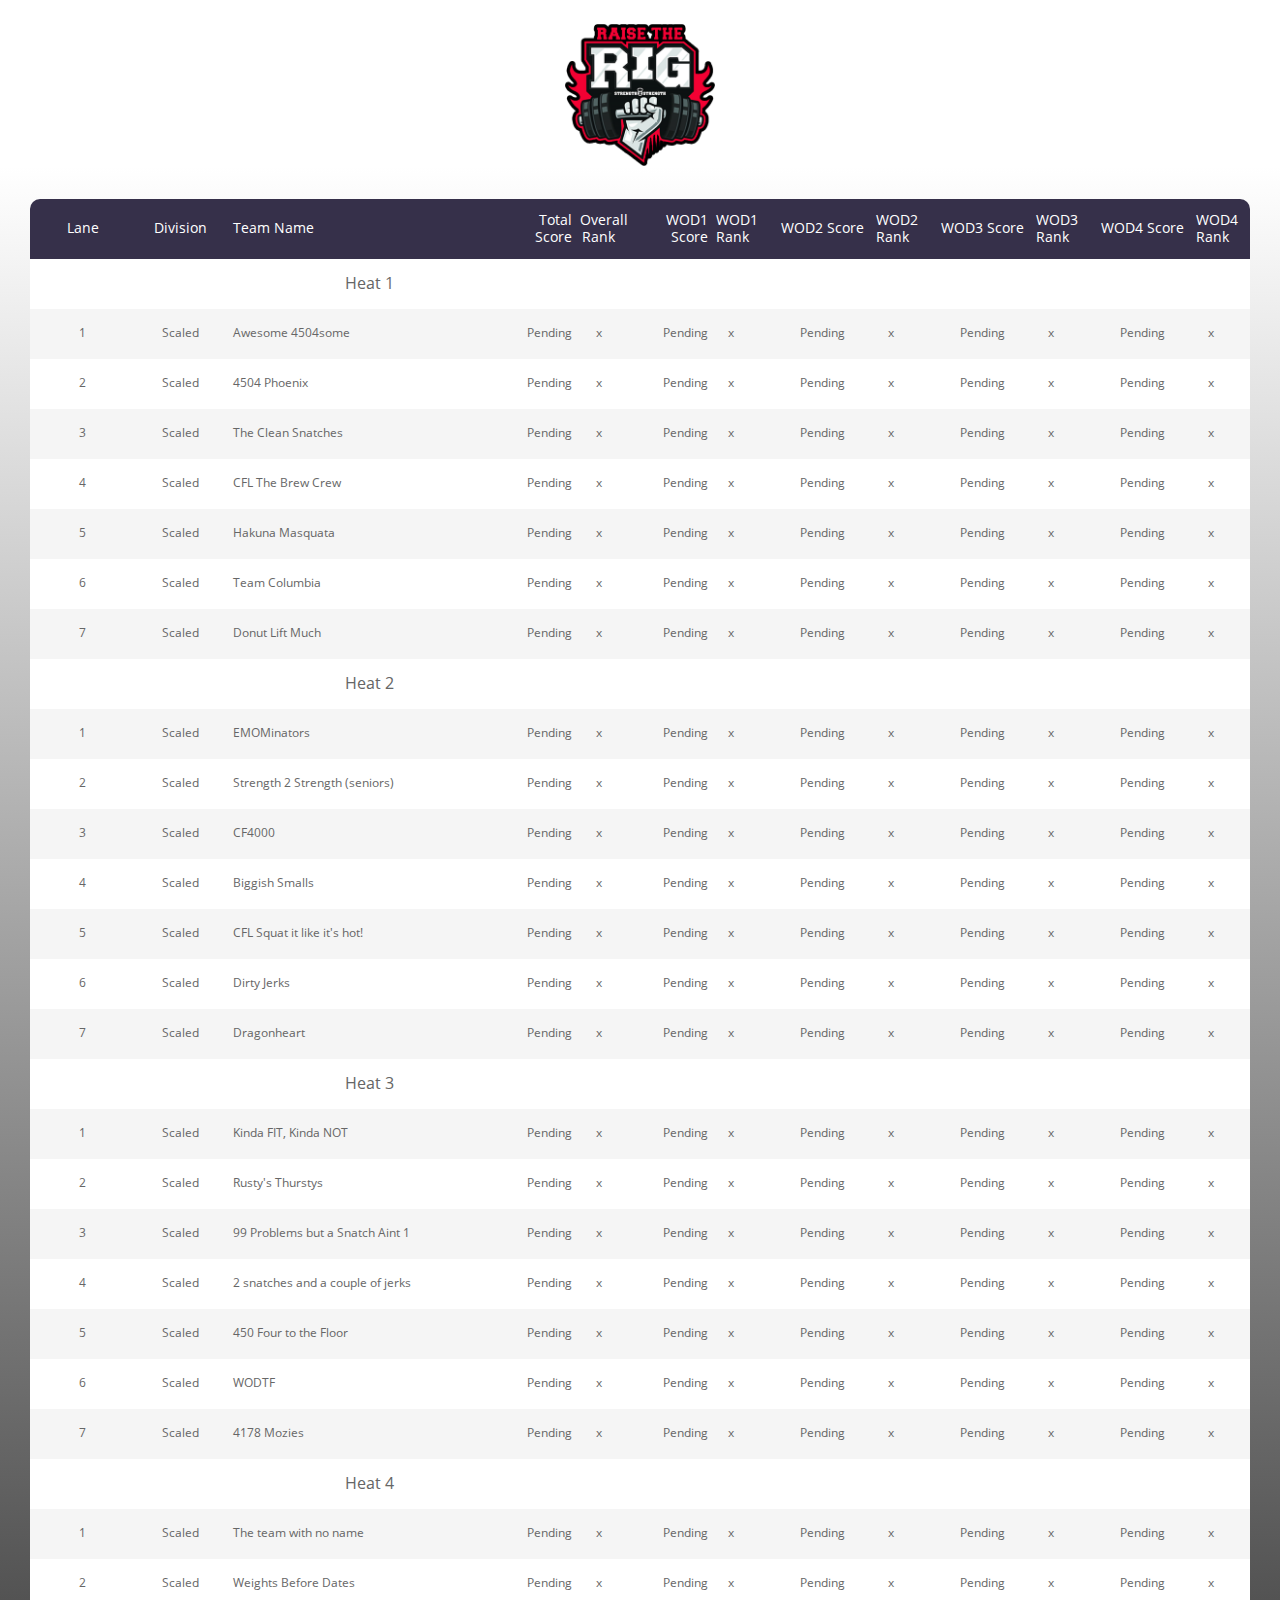
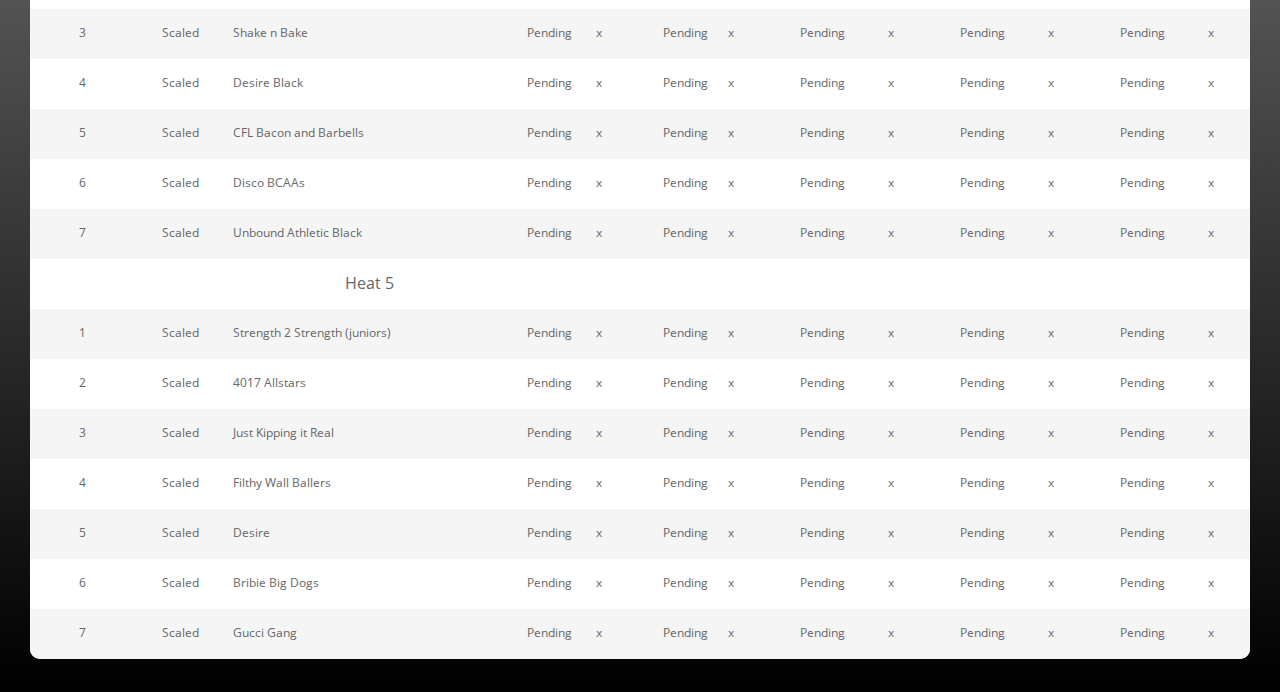
==== index.html @ d3446a81 "Initial commit" ====
<!DOCTYPE html>
<html lang="en">
<head>
	<title>Raise the Rig</title>
	<meta charset="UTF-8">
	<meta name="viewport" content="width=device-width, initial-scale=1">
<!--===============================================================================================-->	
	<link rel="shortcut icon" type="image/x-icon" href="images/icons/favicon.ico">
<!--===============================================================================================-->
	<link rel="stylesheet" type="text/css" href="vendor/bootstrap/css/bootstrap.min.css">
<!--===============================================================================================-->
	<link rel="stylesheet" type="text/css" href="fonts/font-awesome-4.7.0/css/font-awesome.min.css">
<!--===============================================================================================-->
	<link rel="stylesheet" type="text/css" href="vendor/animate/animate.css">
<!--===============================================================================================-->
	<link rel="stylesheet" type="text/css" href="vendor/select2/select2.min.css">
<!--===============================================================================================-->
	<link rel="stylesheet" type="text/css" href="vendor/perfect-scrollbar/perfect-scrollbar.css">
<!--===============================================================================================-->
	<link rel="stylesheet" type="text/css" href="css/util.css">
	<link rel="stylesheet" type="text/css" href="css/main.css">
<!--===============================================================================================-->
</head>
<body>
	<br>
	<center><img src = "images\raisetherig.png" alt="Raise the Rig" width="150"></center>
	<div class="limiter">
		<div class="container-table100">
			<div class="wrap-table100">
				<div class="table100">
					<table>
						<thead>
							<tr class="table100-head">
								<th class="column20c">Lane</th>
								<th class="column50c">Division</th>
								<th class="column150lr10">Team Name</th>
								<th class="column50r">Total Score</th>
								<th class="column50cr10">Overall Rank</th>
								<th class="column50r">WOD1 Score</th>
								<th class="column20cr10">WOD1 Rank</th>
								<th class="column50c">WOD2 Score</th>
								<th class="column20cr10">WOD2 Rank</th>
								<th class="column50c">WOD3 Score</th>
								<th class="column20cr10">WOD3 Rank</th>
								<th class="column50c">WOD4 Score</th>
								<th class="column20cr10">WOD4 Rank</th>
							</tr>
						</thead>
						<tbody>
								<tr>
									<td class="column50c"></td>
									<td class="column50c"></td>
									<td class="columnHeat">Heat 1</td>
									<td class="column50r"></td>
									<td class="column50cr10"></td>
									<td class="column50r"></td>
									<td class="column20cr10"></td>
									<td class="column50c"></td>
									<td class="column20cr10"></td>
									<td class="column50c"></td>
									<td class="column20cr10"></td>
									<td class="column50c"></td>
									<td class="column20cr10"></td>
								</tr>
								<tr>
									<td class="column20c">1</td>
									<td class="column50c">Scaled</td>
									<td class="column150lr10">Awesome 4504some</td>
									<td class="column50r">Pending</td>
									<td class="column50cr10">x</td>
									<td class="column50r">Pending</td>
									<td class="column20cr10">x</td>
									<td class="column50c">Pending</td>
									<td class="column20cr10">x</td>
									<td class="column50c">Pending</td>
									<td class="column20cr10">x</td>
									<td class="column50c">Pending</td>
									<td class="column20cr10">x</td>
								</tr>
								<tr>
									<td class="column20c">2</td>
									<td class="column50c">Scaled</td>
									<td class="column150lr10">4504 Phoenix</td>
									<td class="column50r">Pending</td>
									<td class="column50cr10">x</td>
									<td class="column50r">Pending</td>
									<td class="column20cr10">x</td>
									<td class="column50c">Pending</td>
									<td class="column20cr10">x</td>
									<td class="column50c">Pending</td>
									<td class="column20cr10">x</td>
									<td class="column50c">Pending</td>
									<td class="column20cr10">x</td>
								</tr>
								<tr>
									<td class="column20c">3</td>
									<td class="column50c">Scaled</td>
									<td class="column150lr10">The Clean Snatches</td>
									<td class="column50r">Pending</td>
									<td class="column50cr10">x</td>
									<td class="column50r">Pending</td>
									<td class="column20cr10">x</td>
									<td class="column50c">Pending</td>
									<td class="column20cr10">x</td>
									<td class="column50c">Pending</td>
									<td class="column20cr10">x</td>
									<td class="column50c">Pending</td>
									<td class="column20cr10">x</td>
								</tr>
								<tr>
									<td class="column20c">4</td>
									<td class="column50c">Scaled</td>
									<td class="column150lr10">CFL The Brew Crew</td>
									<td class="column50r">Pending</td>
									<td class="column50cr10">x</td>
									<td class="column50r">Pending</td>
									<td class="column20cr10">x</td>
									<td class="column50c">Pending</td>
									<td class="column20cr10">x</td>
									<td class="column50c">Pending</td>
									<td class="column20cr10">x</td>
									<td class="column50c">Pending</td>
									<td class="column20cr10">x</td>
								</tr>
								<tr>
									<td class="column20c">5</td>
									<td class="column50c">Scaled</td>
									<td class="column150lr10">Hakuna Masquata</td>
									<td class="column50r">Pending</td>
									<td class="column50cr10">x</td>
									<td class="column50r">Pending</td>
									<td class="column20cr10">x</td>
									<td class="column50c">Pending</td>
									<td class="column20cr10">x</td>
									<td class="column50c">Pending</td>
									<td class="column20cr10">x</td>
									<td class="column50c">Pending</td>
									<td class="column20cr10">x</td>
								</tr>
								<tr>
									<td class="column20c">6</td>
									<td class="column50c">Scaled</td>
									<td class="column150lr10">Team Columbia</td>
									<td class="column50r">Pending</td>
									<td class="column50cr10">x</td>
									<td class="column50r">Pending</td>
									<td class="column20cr10">x</td>
									<td class="column50c">Pending</td>
									<td class="column20cr10">x</td>
									<td class="column50c">Pending</td>
									<td class="column20cr10">x</td>
									<td class="column50c">Pending</td>
									<td class="column20cr10">x</td>
								</tr>
								<tr>
									<td class="column20c">7</td>
									<td class="column50c">Scaled</td>
									<td class="column150lr10">Donut Lift Much</td>
									<td class="column50r">Pending</td>
									<td class="column50cr10">x</td>
									<td class="column50r">Pending</td>
									<td class="column20cr10">x</td>
									<td class="column50c">Pending</td>
									<td class="column20cr10">x</td>
									<td class="column50c">Pending</td>
									<td class="column20cr10">x</td>
									<td class="column50c">Pending</td>
									<td class="column20cr10">x</td>
								</tr>
								<tr>
									<td class="column20c"></td>
									<td class="column50c"></td>
									<td class="columnHeat">Heat 2</td>
									<td class="column50r"></td>
									<td class="column50cr10"></td>
									<td class="column50r"></td>
									<td class="column20cr10"></td>
									<td class="column50c"></td>
									<td class="column20cr10"></td>
									<td class="column50c"></td>
									<td class="column20cr10"></td>
									<td class="column50c"></td>
									<td class="column20cr10"></td>
								</tr>
								<tr>
									<td class="column20c">1</td>
									<td class="column50c">Scaled</td>
									<td class="column150lr10">EMOMinators</td>
									<td class="column50r">Pending</td>
									<td class="column50cr10">x</td>
									<td class="column50r">Pending</td>
									<td class="column20cr10">x</td>
									<td class="column50c">Pending</td>
									<td class="column20cr10">x</td>
									<td class="column50c">Pending</td>
									<td class="column20cr10">x</td>
									<td class="column50c">Pending</td>
									<td class="column20cr10">x</td>
								</tr>
								<tr>
									<td class="column20c">2</td>
									<td class="column50c">Scaled</td>
									<td class="column150lr10">Strength 2 Strength (seniors)</td>
									<td class="column50r">Pending</td>
									<td class="column50cr10">x</td>
									<td class="column50r">Pending</td>
									<td class="column20cr10">x</td>
									<td class="column50c">Pending</td>
									<td class="column20cr10">x</td>
									<td class="column50c">Pending</td>
									<td class="column20cr10">x</td>
									<td class="column50c">Pending</td>
									<td class="column20cr10">x</td>
								</tr>
								<tr>
									<td class="column20c">3</td>
									<td class="column50c">Scaled</td>
									<td class="column150lr10">CF4000</td>
									<td class="column50r">Pending</td>
									<td class="column50cr10">x</td>
									<td class="column50r">Pending</td>
									<td class="column20cr10">x</td>
									<td class="column50c">Pending</td>
									<td class="column20cr10">x</td>
									<td class="column50c">Pending</td>
									<td class="column20cr10">x</td>
									<td class="column50c">Pending</td>
									<td class="column20cr10">x</td>
								</tr>
								<tr>
									<td class="column20c">4</td>
									<td class="column50c">Scaled</td>
									<td class="column150lr10">Biggish Smalls</td>
									<td class="column50r">Pending</td>
									<td class="column50cr10">x</td>
									<td class="column50r">Pending</td>
									<td class="column20cr10">x</td>
									<td class="column50c">Pending</td>
									<td class="column20cr10">x</td>
									<td class="column50c">Pending</td>
									<td class="column20cr10">x</td>
									<td class="column50c">Pending</td>
									<td class="column20cr10">x</td>
								</tr>
								<tr>
									<td class="column20c">5</td>
									<td class="column50c">Scaled</td>
									<td class="column150lr10">CFL Squat it like it's hot!</td>
									<td class="column50r">Pending</td>
									<td class="column50cr10">x</td>
									<td class="column50r">Pending</td>
									<td class="column20cr10">x</td>
									<td class="column50c">Pending</td>
									<td class="column20cr10">x</td>
									<td class="column50c">Pending</td>
									<td class="column20cr10">x</td>
									<td class="column50c">Pending</td>
									<td class="column20cr10">x</td>
								</tr>
								<tr>
									<td class="column20c">6</td>
									<td class="column50c">Scaled</td>
									<td class="column150lr10">Dirty Jerks</td>
									<td class="column50r">Pending</td>
									<td class="column50cr10">x</td>
									<td class="column50r">Pending</td>
									<td class="column20cr10">x</td>
									<td class="column50c">Pending</td>
									<td class="column20cr10">x</td>
									<td class="column50c">Pending</td>
									<td class="column20cr10">x</td>
									<td class="column50c">Pending</td>
									<td class="column20cr10">x</td>
								</tr>
								<tr>
									<td class="column20c">7</td>
									<td class="column50c">Scaled</td>
									<td class="column150lr10">Dragonheart</td>
									<td class="column50r">Pending</td>
									<td class="column50cr10">x</td>
									<td class="column50r">Pending</td>
									<td class="column20cr10">x</td>
									<td class="column50c">Pending</td>
									<td class="column20cr10">x</td>
									<td class="column50c">Pending</td>
									<td class="column20cr10">x</td>
									<td class="column50c">Pending</td>
									<td class="column20cr10">x</td>
								</tr>
								<tr>
									<td class="column20c"></td>
									<td class="column50c"></td>
									<td class="columnHeat">Heat 3</td>
									<td class="column50r"></td>
									<td class="column50cr10"></td>
									<td class="column50r"></td>
									<td class="column20cr10"></td>
									<td class="column50c"></td>
									<td class="column20cr10"></td>
									<td class="column50c"></td>
									<td class="column20cr10"></td>
									<td class="column50c"></td>
									<td class="column20cr10"></td>
								</tr>
								<tr>
									<td class="column20c">1</td>
									<td class="column50c">Scaled</td>
									<td class="column150lr10">Kinda FIT, Kinda NOT</td>
									<td class="column50r">Pending</td>
									<td class="column50cr10">x</td>
									<td class="column50r">Pending</td>
									<td class="column20cr10">x</td>
									<td class="column50c">Pending</td>
									<td class="column20cr10">x</td>
									<td class="column50c">Pending</td>
									<td class="column20cr10">x</td>
									<td class="column50c">Pending</td>
									<td class="column20cr10">x</td>
								</tr>
								<tr>
									<td class="column20c">2</td>
									<td class="column50c">Scaled</td>
									<td class="column150lr10">Rusty's Thurstys</td>
									<td class="column50r">Pending</td>
									<td class="column50cr10">x</td>
									<td class="column50r">Pending</td>
									<td class="column20cr10">x</td>
									<td class="column50c">Pending</td>
									<td class="column20cr10">x</td>
									<td class="column50c">Pending</td>
									<td class="column20cr10">x</td>
									<td class="column50c">Pending</td>
									<td class="column20cr10">x</td>
								</tr>
								<tr>
									<td class="column20c">3</td>
									<td class="column50c">Scaled</td>
									<td class="column150lr10">99 Problems but a Snatch Aint 1</td>
									<td class="column50r">Pending</td>
									<td class="column50cr10">x</td>
									<td class="column50r">Pending</td>
									<td class="column20cr10">x</td>
									<td class="column50c">Pending</td>
									<td class="column20cr10">x</td>
									<td class="column50c">Pending</td>
									<td class="column20cr10">x</td>
									<td class="column50c">Pending</td>
									<td class="column20cr10">x</td>
								</tr>
								<tr>
									<td class="column20c">4</td>
									<td class="column50c">Scaled</td>
									<td class="column150lr10">2 snatches and a couple of jerks</td>
									<td class="column50r">Pending</td>
									<td class="column50cr10">x</td>
									<td class="column50r">Pending</td>
									<td class="column20cr10">x</td>
									<td class="column50c">Pending</td>
									<td class="column20cr10">x</td>
									<td class="column50c">Pending</td>
									<td class="column20cr10">x</td>
									<td class="column50c">Pending</td>
									<td class="column20cr10">x</td>
								</tr>
								<tr>
									<td class="column20c">5</td>
									<td class="column50c">Scaled</td>
									<td class="column150lr10">450 Four to the Floor</td>
									<td class="column50r">Pending</td>
									<td class="column50cr10">x</td>
									<td class="column50r">Pending</td>
									<td class="column20cr10">x</td>
									<td class="column50c">Pending</td>
									<td class="column20cr10">x</td>
									<td class="column50c">Pending</td>
									<td class="column20cr10">x</td>
									<td class="column50c">Pending</td>
									<td class="column20cr10">x</td>
								</tr>
								<tr>
									<td class="column20c">6</td>
									<td class="column50c">Scaled</td>
									<td class="column150lr10">WODTF</td>
									<td class="column50r">Pending</td>
									<td class="column50cr10">x</td>
									<td class="column50r">Pending</td>
									<td class="column20cr10">x</td>
									<td class="column50c">Pending</td>
									<td class="column20cr10">x</td>
									<td class="column50c">Pending</td>
									<td class="column20cr10">x</td>
									<td class="column50c">Pending</td>
									<td class="column20cr10">x</td>
								</tr>
								<tr>
									<td class="column20c">7</td>
									<td class="column50c">Scaled</td>
									<td class="column150lr10">4178 Mozies</td>
									<td class="column50r">Pending</td>
									<td class="column50cr10">x</td>
									<td class="column50r">Pending</td>
									<td class="column20cr10">x</td>
									<td class="column50c">Pending</td>
									<td class="column20cr10">x</td>
									<td class="column50c">Pending</td>
									<td class="column20cr10">x</td>
									<td class="column50c">Pending</td>
									<td class="column20cr10">x</td>
								</tr>
								<tr>
									<td class="column20c"></td>
									<td class="column50c"></td>
									<td class="columnHeat">Heat 4</td>
									<td class="column50r"></td>
									<td class="column50cr10"></td>
									<td class="column50r"></td>
									<td class="column20cr10"></td>
									<td class="column50c"></td>
									<td class="column20cr10"></td>
									<td class="column50c"></td>
									<td class="column20cr10"></td>
									<td class="column50c"></td>
									<td class="column20cr10"></td>
								</tr>
								<tr>
									<td class="column20c">1</td>
									<td class="column50c">Scaled</td>
									<td class="column150lr10">The team with no name</td>
									<td class="column50r">Pending</td>
									<td class="column50cr10">x</td>
									<td class="column50r">Pending</td>
									<td class="column20cr10">x</td>
									<td class="column50c">Pending</td>
									<td class="column20cr10">x</td>
									<td class="column50c">Pending</td>
									<td class="column20cr10">x</td>
									<td class="column50c">Pending</td>
									<td class="column20cr10">x</td>
								</tr>
								<tr>
									<td class="column20c">2</td>
									<td class="column50c">Scaled</td>
									<td class="column150lr10">Weights Before Dates</td>
									<td class="column50r">Pending</td>
									<td class="column50cr10">x</td>
									<td class="column50r">Pending</td>
									<td class="column20cr10">x</td>
									<td class="column50c">Pending</td>
									<td class="column20cr10">x</td>
									<td class="column50c">Pending</td>
									<td class="column20cr10">x</td>
									<td class="column50c">Pending</td>
									<td class="column20cr10">x</td>
								</tr>
								<tr>
									<td class="column20c">3</td>
									<td class="column50c">Scaled</td>
									<td class="column150lr10">Shake n Bake</td>
									<td class="column50r">Pending</td>
									<td class="column50cr10">x</td>
									<td class="column50r">Pending</td>
									<td class="column20cr10">x</td>
									<td class="column50c">Pending</td>
									<td class="column20cr10">x</td>
									<td class="column50c">Pending</td>
									<td class="column20cr10">x</td>
									<td class="column50c">Pending</td>
									<td class="column20cr10">x</td>
								</tr>
								<tr>
									<td class="column20c">4</td>
									<td class="column50c">Scaled</td>
									<td class="column150lr10">Desire Black</td>
									<td class="column50r">Pending</td>
									<td class="column50cr10">x</td>
									<td class="column50r">Pending</td>
									<td class="column20cr10">x</td>
									<td class="column50c">Pending</td>
									<td class="column20cr10">x</td>
									<td class="column50c">Pending</td>
									<td class="column20cr10">x</td>
									<td class="column50c">Pending</td>
									<td class="column20cr10">x</td>
								</tr>
								<tr>
									<td class="column20c">5</td>
									<td class="column50c">Scaled</td>
									<td class="column150lr10">CFL Bacon and Barbells</td>
									<td class="column50r">Pending</td>
									<td class="column50cr10">x</td>
									<td class="column50r">Pending</td>
									<td class="column20cr10">x</td>
									<td class="column50c">Pending</td>
									<td class="column20cr10">x</td>
									<td class="column50c">Pending</td>
									<td class="column20cr10">x</td>
									<td class="column50c">Pending</td>
									<td class="column20cr10">x</td>
								</tr>
								<tr>
									<td class="column20c">6</td>
									<td class="column50c">Scaled</td>
									<td class="column150lr10">Disco BCAAs</td>
									<td class="column50r">Pending</td>
									<td class="column50cr10">x</td>
									<td class="column50r">Pending</td>
									<td class="column20cr10">x</td>
									<td class="column50c">Pending</td>
									<td class="column20cr10">x</td>
									<td class="column50c">Pending</td>
									<td class="column20cr10">x</td>
									<td class="column50c">Pending</td>
									<td class="column20cr10">x</td>
								</tr>
								<tr>
									<td class="column20c">7</td>
									<td class="column50c">Scaled</td>
									<td class="column150lr10">Unbound Athletic Black</td>
									<td class="column50r">Pending</td>
									<td class="column50cr10">x</td>
									<td class="column50r">Pending</td>
									<td class="column20cr10">x</td>
									<td class="column50c">Pending</td>
									<td class="column20cr10">x</td>
									<td class="column50c">Pending</td>
									<td class="column20cr10">x</td>
									<td class="column50c">Pending</td>
									<td class="column20cr10">x</td>
								</tr>
								<tr>
									<td class="column20c"></td>
									<td class="column50c"></td>
									<td class="columnHeat">Heat 5</td>
									<td class="column50r"></td>
									<td class="column50cr10"></td>
									<td class="column50r"></td>
									<td class="column20cr10"></td>
									<td class="column50c"></td>
									<td class="column20cr10"></td>
									<td class="column50c"></td>
									<td class="column20cr10"></td>
									<td class="column50c"></td>
									<td class="column20cr10"></td>
								</tr>
								<tr>
									<td class="column20c">1</td>
									<td class="column50c">Scaled</td>
									<td class="column150lr10">Strength 2 Strength (juniors)</td>
									<td class="column50r">Pending</td>
									<td class="column50cr10">x</td>
									<td class="column50r">Pending</td>
									<td class="column20cr10">x</td>
									<td class="column50c">Pending</td>
									<td class="column20cr10">x</td>
									<td class="column50c">Pending</td>
									<td class="column20cr10">x</td>
									<td class="column50c">Pending</td>
									<td class="column20cr10">x</td>
								</tr>
								<tr>
									<td class="column20c">2</td>
									<td class="column50c">Scaled</td>
									<td class="column150lr10">4017 Allstars</td>
									<td class="column50r">Pending</td>
									<td class="column50cr10">x</td>
									<td class="column50r">Pending</td>
									<td class="column20cr10">x</td>
									<td class="column50c">Pending</td>
									<td class="column20cr10">x</td>
									<td class="column50c">Pending</td>
									<td class="column20cr10">x</td>
									<td class="column50c">Pending</td>
									<td class="column20cr10">x</td>
								</tr>
								<tr>
									<td class="column20c">3</td>
									<td class="column50c">Scaled</td>
									<td class="column150lr10">Just Kipping it Real</td>
									<td class="column50r">Pending</td>
									<td class="column50cr10">x</td>
									<td class="column50r">Pending</td>
									<td class="column20cr10">x</td>
									<td class="column50c">Pending</td>
									<td class="column20cr10">x</td>
									<td class="column50c">Pending</td>
									<td class="column20cr10">x</td>
									<td class="column50c">Pending</td>
									<td class="column20cr10">x</td>
								</tr>
								<tr>
									<td class="column20c">4</td>
									<td class="column50c">Scaled</td>
									<td class="column150lr10">Filthy Wall Ballers</td>
									<td class="column50r">Pending</td>
									<td class="column50cr10">x</td>
									<td class="column50r">Pending</td>
									<td class="column20cr10">x</td>
									<td class="column50c">Pending</td>
									<td class="column20cr10">x</td>
									<td class="column50c">Pending</td>
									<td class="column20cr10">x</td>
									<td class="column50c">Pending</td>
									<td class="column20cr10">x</td>
								</tr>
								<tr>
									<td class="column20c">5</td>
									<td class="column50c">Scaled</td>
									<td class="column150lr10">Desire</td>
									<td class="column50r">Pending</td>
									<td class="column50cr10">x</td>
									<td class="column50r">Pending</td>
									<td class="column20cr10">x</td>
									<td class="column50c">Pending</td>
									<td class="column20cr10">x</td>
									<td class="column50c">Pending</td>
									<td class="column20cr10">x</td>
									<td class="column50c">Pending</td>
									<td class="column20cr10">x</td>
								</tr>
								<tr>
									<td class="column20c">6</td>
									<td class="column50c">Scaled</td>
									<td class="column150lr10">Bribie Big Dogs</td>
									<td class="column50r">Pending</td>
									<td class="column50cr10">x</td>
									<td class="column50r">Pending</td>
									<td class="column20cr10">x</td>
									<td class="column50c">Pending</td>
									<td class="column20cr10">x</td>
									<td class="column50c">Pending</td>
									<td class="column20cr10">x</td>
									<td class="column50c">Pending</td>
									<td class="column20cr10">x</td>
								</tr>
								<tr>
									<td class="column20c">7</td>
									<td class="column50c">Scaled</td>
									<td class="column150lr10">Gucci Gang</td>
									<td class="column50r">Pending</td>
									<td class="column50cr10">x</td>
									<td class="column50r">Pending</td>
									<td class="column20cr10">x</td>
									<td class="column50c">Pending</td>
									<td class="column20cr10">x</td>
									<td class="column50c">Pending</td>
									<td class="column20cr10">x</td>
									<td class="column50c">Pending</td>
									<td class="column20cr10">x</td>
								</tr>
								
						</tbody>
					</table>
				</div>
			</div>
		</div>
	</div>


	

<!--===============================================================================================-->	
	<script src="vendor/jquery/jquery-3.2.1.min.js"></script>
<!--===============================================================================================-->
	<script src="vendor/bootstrap/js/popper.js"></script>
	<script src="vendor/bootstrap/js/bootstrap.min.js"></script>
<!--===============================================================================================-->
	<script src="vendor/select2/select2.min.js"></script>
<!--===============================================================================================-->
	<script src="js/main.js"></script>

</body>
</html>
---- vendor/perfect-scrollbar/perfect-scrollbar.css ----
/*
 * Container style
 */
.ps {
  overflow: hidden !important;
  overflow-anchor: none;
  -ms-overflow-style: none;
  touch-action: auto;
  -ms-touch-action: auto;
}

/*
 * Scrollbar rail styles
 */
.ps__rail-x {
  display: none;
  opacity: 0;
  transition: background-color .2s linear, opacity .2s linear;
  -webkit-transition: background-color .2s linear, opacity .2s linear;
  height: 15px;
  /* there must be 'bottom' or 'top' for ps__rail-x */
  bottom: 0px;
  /* please don't change 'position' */
  position: absolute;
}

.ps__rail-y {
  display: none;
  opacity: 0;
  transition: background-color .2s linear, opacity .2s linear;
  -webkit-transition: background-color .2s linear, opacity .2s linear;
  width: 15px;
  /* there must be 'right' or 'left' for ps__rail-y */
  right: 0;
  /* please don't change 'position' */
  position: absolute;
}

.ps--active-x > .ps__rail-x,
.ps--active-y > .ps__rail-y {
  display: block;
  background-color: transparent;
}

.ps:hover > .ps__rail-x,
.ps:hover > .ps__rail-y,
.ps--focus > .ps__rail-x,
.ps--focus > .ps__rail-y,
.ps--scrolling-x > .ps__rail-x,
.ps--scrolling-y > .ps__rail-y {
  opacity: 0.6;
}

.ps__rail-x:hover,
.ps__rail-y:hover,
.ps__rail-x:focus,
.ps__rail-y:focus {
  background-color: #eee;
  opacity: 0.9;
}

/*
 * Scrollbar thumb styles
 */
.ps__thumb-x {
  background-color: #aaa;
  border-radius: 6px;
  transition: background-color .2s linear, height .2s ease-in-out;
  -webkit-transition: background-color .2s linear, height .2s ease-in-out;
  height: 6px;
  /* there must be 'bottom' for ps__thumb-x */
  bottom: 2px;
  /* please don't change 'position' */
  position: absolute;
}

.ps__thumb-y {
  background-color: #aaa;
  border-radius: 6px;
  transition: background-color .2s linear, width .2s ease-in-out;
  -webkit-transition: background-color .2s linear, width .2s ease-in-out;
  width: 6px;
  /* there must be 'right' for ps__thumb-y */
  right: 2px;
  /* please don't change 'position' */
  position: absolute;
}

.ps__rail-x:hover > .ps__thumb-x,
.ps__rail-x:focus > .ps__thumb-x {
  background-color: #999;
  height: 11px;
}

.ps__rail-y:hover > .ps__thumb-y,
.ps__rail-y:focus > .ps__thumb-y {
  background-color: #999;
  width: 11px;
}

/* MS supports */
@supports (-ms-overflow-style: none) {
  .ps {
    overflow: auto !important;
  }
}

@media screen and (-ms-high-contrast: active), (-ms-high-contrast: none) {
  .ps {
    overflow: auto !important;
  }
}
---- css/util.css ----
/*[ FONT SIZE ]
///////////////////////////////////////////////////////////
*/
.fs-1 {font-size: 1px;}
.fs-2 {font-size: 2px;}
.fs-3 {font-size: 3px;}
.fs-4 {font-size: 4px;}
.fs-5 {font-size: 5px;}
.fs-6 {font-size: 6px;}
.fs-7 {font-size: 7px;}
.fs-8 {font-size: 8px;}
.fs-9 {font-size: 9px;}
.fs-10 {font-size: 10px;}
.fs-11 {font-size: 11px;}
.fs-12 {font-size: 12px;}
.fs-13 {font-size: 13px;}
.fs-14 {font-size: 14px;}
.fs-15 {font-size: 15px;}
.fs-16 {font-size: 16px;}
.fs-17 {font-size: 17px;}
.fs-18 {font-size: 18px;}
.fs-19 {font-size: 19px;}
.fs-20 {font-size: 20px;}
.fs-21 {font-size: 21px;}
.fs-22 {font-size: 22px;}
.fs-23 {font-size: 23px;}
.fs-24 {font-size: 24px;}
.fs-25 {font-size: 25px;}
.fs-26 {font-size: 26px;}
.fs-27 {font-size: 27px;}
.fs-28 {font-size: 28px;}
.fs-29 {font-size: 29px;}
.fs-30 {font-size: 30px;}
.fs-31 {font-size: 31px;}
.fs-32 {font-size: 32px;}
.fs-33 {font-size: 33px;}
.fs-34 {font-size: 34px;}
.fs-35 {font-size: 35px;}
.fs-36 {font-size: 36px;}
.fs-37 {font-size: 37px;}
.fs-38 {font-size: 38px;}
.fs-39 {font-size: 39px;}
.fs-40 {font-size: 40px;}
.fs-41 {font-size: 41px;}
.fs-42 {font-size: 42px;}
.fs-43 {font-size: 43px;}
.fs-44 {font-size: 44px;}
.fs-45 {font-size: 45px;}
.fs-46 {font-size: 46px;}
.fs-47 {font-size: 47px;}
.fs-48 {font-size: 48px;}
.fs-49 {font-size: 49px;}
.fs-50 {font-size: 50px;}
.fs-51 {font-size: 51px;}
.fs-52 {font-size: 52px;}
.fs-53 {font-size: 53px;}
.fs-54 {font-size: 54px;}
.fs-55 {font-size: 55px;}
.fs-56 {font-size: 56px;}
.fs-57 {font-size: 57px;}
.fs-58 {font-size: 58px;}
.fs-59 {font-size: 59px;}
.fs-60 {font-size: 60px;}
.fs-61 {font-size: 61px;}
.fs-62 {font-size: 62px;}
.fs-63 {font-size: 63px;}
.fs-64 {font-size: 64px;}
.fs-65 {font-size: 65px;}
.fs-66 {font-size: 66px;}
.fs-67 {font-size: 67px;}
.fs-68 {font-size: 68px;}
.fs-69 {font-size: 69px;}
.fs-70 {font-size: 70px;}
.fs-71 {font-size: 71px;}
.fs-72 {font-size: 72px;}
.fs-73 {font-size: 73px;}
.fs-74 {font-size: 74px;}
.fs-75 {font-size: 75px;}
.fs-76 {font-size: 76px;}
.fs-77 {font-size: 77px;}
.fs-78 {font-size: 78px;}
.fs-79 {font-size: 79px;}
.fs-80 {font-size: 80px;}
.fs-81 {font-size: 81px;}
.fs-82 {font-size: 82px;}
.fs-83 {font-size: 83px;}
.fs-84 {font-size: 84px;}
.fs-85 {font-size: 85px;}
.fs-86 {font-size: 86px;}
.fs-87 {font-size: 87px;}
.fs-88 {font-size: 88px;}
.fs-89 {font-size: 89px;}
.fs-90 {font-size: 90px;}
.fs-91 {font-size: 91px;}
.fs-92 {font-size: 92px;}
.fs-93 {font-size: 93px;}
.fs-94 {font-size: 94px;}
.fs-95 {font-size: 95px;}
.fs-96 {font-size: 96px;}
.fs-97 {font-size: 97px;}
.fs-98 {font-size: 98px;}
.fs-99 {font-size: 99px;}
.fs-100 {font-size: 100px;}
.fs-101 {font-size: 101px;}
.fs-102 {font-size: 102px;}
.fs-103 {font-size: 103px;}
.fs-104 {font-size: 104px;}
.fs-105 {font-size: 105px;}
.fs-106 {font-size: 106px;}
.fs-107 {font-size: 107px;}
.fs-108 {font-size: 108px;}
.fs-109 {font-size: 109px;}
.fs-110 {font-size: 110px;}
.fs-111 {font-size: 111px;}
.fs-112 {font-size: 112px;}
.fs-113 {font-size: 113px;}
.fs-114 {font-size: 114px;}
.fs-115 {font-size: 115px;}
.fs-116 {font-size: 116px;}
.fs-117 {font-size: 117px;}
.fs-118 {font-size: 118px;}
.fs-119 {font-size: 119px;}
.fs-120 {font-size: 120px;}
.fs-121 {font-size: 121px;}
.fs-122 {font-size: 122px;}
.fs-123 {font-size: 123px;}
.fs-124 {font-size: 124px;}
.fs-125 {font-size: 125px;}
.fs-126 {font-size: 126px;}
.fs-127 {font-size: 127px;}
.fs-128 {font-size: 128px;}
.fs-129 {font-size: 129px;}
.fs-130 {font-size: 130px;}
.fs-131 {font-size: 131px;}
.fs-132 {font-size: 132px;}
.fs-133 {font-size: 133px;}
.fs-134 {font-size: 134px;}
.fs-135 {font-size: 135px;}
.fs-136 {font-size: 136px;}
.fs-137 {font-size: 137px;}
.fs-138 {font-size: 138px;}
.fs-139 {font-size: 139px;}
.fs-140 {font-size: 140px;}
.fs-141 {font-size: 141px;}
.fs-142 {font-size: 142px;}
.fs-143 {font-size: 143px;}
.fs-144 {font-size: 144px;}
.fs-145 {font-size: 145px;}
.fs-146 {font-size: 146px;}
.fs-147 {font-size: 147px;}
.fs-148 {font-size: 148px;}
.fs-149 {font-size: 149px;}
.fs-150 {font-size: 150px;}
.fs-151 {font-size: 151px;}
.fs-152 {font-size: 152px;}
.fs-153 {font-size: 153px;}
.fs-154 {font-size: 154px;}
.fs-155 {font-size: 155px;}
.fs-156 {font-size: 156px;}
.fs-157 {font-size: 157px;}
.fs-158 {font-size: 158px;}
.fs-159 {font-size: 159px;}
.fs-160 {font-size: 160px;}
.fs-161 {font-size: 161px;}
.fs-162 {font-size: 162px;}
.fs-163 {font-size: 163px;}
.fs-164 {font-size: 164px;}
.fs-165 {font-size: 165px;}
.fs-166 {font-size: 166px;}
.fs-167 {font-size: 167px;}
.fs-168 {font-size: 168px;}
.fs-169 {font-size: 169px;}
.fs-170 {font-size: 170px;}
.fs-171 {font-size: 171px;}
.fs-172 {font-size: 172px;}
.fs-173 {font-size: 173px;}
.fs-174 {font-size: 174px;}
.fs-175 {font-size: 175px;}
.fs-176 {font-size: 176px;}
.fs-177 {font-size: 177px;}
.fs-178 {font-size: 178px;}
.fs-179 {font-size: 179px;}
.fs-180 {font-size: 180px;}
.fs-181 {font-size: 181px;}
.fs-182 {font-size: 182px;}
.fs-183 {font-size: 183px;}
.fs-184 {font-size: 184px;}
.fs-185 {font-size: 185px;}
.fs-186 {font-size: 186px;}
.fs-187 {font-size: 187px;}
.fs-188 {font-size: 188px;}
.fs-189 {font-size: 189px;}
.fs-190 {font-size: 190px;}
.fs-191 {font-size: 191px;}
.fs-192 {font-size: 192px;}
.fs-193 {font-size: 193px;}
.fs-194 {font-size: 194px;}
.fs-195 {font-size: 195px;}
.fs-196 {font-size: 196px;}
.fs-197 {font-size: 197px;}
.fs-198 {font-size: 198px;}
.fs-199 {font-size: 199px;}
.fs-200 {font-size: 200px;}

/*[ PADDING ]
///////////////////////////////////////////////////////////
*/
.p-t-0 {padding-top: 0px;}
.p-t-1 {padding-top: 1px;}
.p-t-2 {padding-top: 2px;}
.p-t-3 {padding-top: 3px;}
.p-t-4 {padding-top: 4px;}
.p-t-5 {padding-top: 5px;}
.p-t-6 {padding-top: 6px;}
.p-t-7 {padding-top: 7px;}
.p-t-8 {padding-top: 8px;}
.p-t-9 {padding-top: 9px;}
.p-t-10 {padding-top: 10px;}
.p-t-11 {padding-top: 11px;}
.p-t-12 {padding-top: 12px;}
.p-t-13 {padding-top: 13px;}
.p-t-14 {padding-top: 14px;}
.p-t-15 {padding-top: 15px;}
.p-t-16 {padding-top: 16px;}
.p-t-17 {padding-top: 17px;}
.p-t-18 {padding-top: 18px;}
.p-t-19 {padding-top: 19px;}
.p-t-20 {padding-top: 20px;}
.p-t-21 {padding-top: 21px;}
.p-t-22 {padding-top: 22px;}
.p-t-23 {padding-top: 23px;}
.p-t-24 {padding-top: 24px;}
.p-t-25 {padding-top: 25px;}
.p-t-26 {padding-top: 26px;}
.p-t-27 {padding-top: 27px;}
.p-t-28 {padding-top: 28px;}
.p-t-29 {padding-top: 29px;}
.p-t-30 {padding-top: 30px;}
.p-t-31 {padding-top: 31px;}
.p-t-32 {padding-top: 32px;}
.p-t-33 {padding-top: 33px;}
.p-t-34 {padding-top: 34px;}
.p-t-35 {padding-top: 35px;}
.p-t-36 {padding-top: 36px;}
.p-t-37 {padding-top: 37px;}
.p-t-38 {padding-top: 38px;}
.p-t-39 {padding-top: 39px;}
.p-t-40 {padding-top: 40px;}
.p-t-41 {padding-top: 41px;}
.p-t-42 {padding-top: 42px;}
.p-t-43 {padding-top: 43px;}
.p-t-44 {padding-top: 44px;}
.p-t-45 {padding-top: 45px;}
.p-t-46 {padding-top: 46px;}
.p-t-47 {padding-top: 47px;}
.p-t-48 {padding-top: 48px;}
.p-t-49 {padding-top: 49px;}
.p-t-50 {padding-top: 50px;}
.p-t-51 {padding-top: 51px;}
.p-t-52 {padding-top: 52px;}
.p-t-53 {padding-top: 53px;}
.p-t-54 {padding-top: 54px;}
.p-t-55 {padding-top: 55px;}
.p-t-56 {padding-top: 56px;}
.p-t-57 {padding-top: 57px;}
.p-t-58 {padding-top: 58px;}
.p-t-59 {padding-top: 59px;}
.p-t-60 {padding-top: 60px;}
.p-t-61 {padding-top: 61px;}
.p-t-62 {padding-top: 62px;}
.p-t-63 {padding-top: 63px;}
.p-t-64 {padding-top: 64px;}
.p-t-65 {padding-top: 65px;}
.p-t-66 {padding-top: 66px;}
.p-t-67 {padding-top: 67px;}
.p-t-68 {padding-top: 68px;}
.p-t-69 {padding-top: 69px;}
.p-t-70 {padding-top: 70px;}
.p-t-71 {padding-top: 71px;}
.p-t-72 {padding-top: 72px;}
.p-t-73 {padding-top: 73px;}
.p-t-74 {padding-top: 74px;}
.p-t-75 {padding-top: 75px;}
.p-t-76 {padding-top: 76px;}
.p-t-77 {padding-top: 77px;}
.p-t-78 {padding-top: 78px;}
.p-t-79 {padding-top: 79px;}
.p-t-80 {padding-top: 80px;}
.p-t-81 {padding-top: 81px;}
.p-t-82 {padding-top: 82px;}
.p-t-83 {padding-top: 83px;}
.p-t-84 {padding-top: 84px;}
.p-t-85 {padding-top: 85px;}
.p-t-86 {padding-top: 86px;}
.p-t-87 {padding-top: 87px;}
.p-t-88 {padding-top: 88px;}
.p-t-89 {padding-top: 89px;}
.p-t-90 {padding-top: 90px;}
.p-t-91 {padding-top: 91px;}
.p-t-92 {padding-top: 92px;}
.p-t-93 {padding-top: 93px;}
.p-t-94 {padding-top: 94px;}
.p-t-95 {padding-top: 95px;}
.p-t-96 {padding-top: 96px;}
.p-t-97 {padding-top: 97px;}
.p-t-98 {padding-top: 98px;}
.p-t-99 {padding-top: 99px;}
.p-t-100 {padding-top: 100px;}
.p-t-101 {padding-top: 101px;}
.p-t-102 {padding-top: 102px;}
.p-t-103 {padding-top: 103px;}
.p-t-104 {padding-top: 104px;}
.p-t-105 {padding-top: 105px;}
.p-t-106 {padding-top: 106px;}
.p-t-107 {padding-top: 107px;}
.p-t-108 {padding-top: 108px;}
.p-t-109 {padding-top: 109px;}
.p-t-110 {padding-top: 110px;}
.p-t-111 {padding-top: 111px;}
.p-t-112 {padding-top: 112px;}
.p-t-113 {padding-top: 113px;}
.p-t-114 {padding-top: 114px;}
.p-t-115 {padding-top: 115px;}
.p-t-116 {padding-top: 116px;}
.p-t-117 {padding-top: 117px;}
.p-t-118 {padding-top: 118px;}
.p-t-119 {padding-top: 119px;}
.p-t-120 {padding-top: 120px;}
.p-t-121 {padding-top: 121px;}
.p-t-122 {padding-top: 122px;}
.p-t-123 {padding-top: 123px;}
.p-t-124 {padding-top: 124px;}
.p-t-125 {padding-top: 125px;}
.p-t-126 {padding-top: 126px;}
.p-t-127 {padding-top: 127px;}
.p-t-128 {padding-top: 128px;}
.p-t-129 {padding-top: 129px;}
.p-t-130 {padding-top: 130px;}
.p-t-131 {padding-top: 131px;}
.p-t-132 {padding-top: 132px;}
.p-t-133 {padding-top: 133px;}
.p-t-134 {padding-top: 134px;}
.p-t-135 {padding-top: 135px;}
.p-t-136 {padding-top: 136px;}
.p-t-137 {padding-top: 137px;}
.p-t-138 {padding-top: 138px;}
.p-t-139 {padding-top: 139px;}
.p-t-140 {padding-top: 140px;}
.p-t-141 {padding-top: 141px;}
.p-t-142 {padding-top: 142px;}
.p-t-143 {padding-top: 143px;}
.p-t-144 {padding-top: 144px;}
.p-t-145 {padding-top: 145px;}
.p-t-146 {padding-top: 146px;}
.p-t-147 {padding-top: 147px;}
.p-t-148 {padding-top: 148px;}
.p-t-149 {padding-top: 149px;}
.p-t-150 {padding-top: 150px;}
.p-t-151 {padding-top: 151px;}
.p-t-152 {padding-top: 152px;}
.p-t-153 {padding-top: 153px;}
.p-t-154 {padding-top: 154px;}
.p-t-155 {padding-top: 155px;}
.p-t-156 {padding-top: 156px;}
.p-t-157 {padding-top: 157px;}
.p-t-158 {padding-top: 158px;}
.p-t-159 {padding-top: 159px;}
.p-t-160 {padding-top: 160px;}
.p-t-161 {padding-top: 161px;}
.p-t-162 {padding-top: 162px;}
.p-t-163 {padding-top: 163px;}
.p-t-164 {padding-top: 164px;}
.p-t-165 {padding-top: 165px;}
.p-t-166 {padding-top: 166px;}
.p-t-167 {padding-top: 167px;}
.p-t-168 {padding-top: 168px;}
.p-t-169 {padding-top: 169px;}
.p-t-170 {padding-top: 170px;}
.p-t-171 {padding-top: 171px;}
.p-t-172 {padding-top: 172px;}
.p-t-173 {padding-top: 173px;}
.p-t-174 {padding-top: 174px;}
.p-t-175 {padding-top: 175px;}
.p-t-176 {padding-top: 176px;}
.p-t-177 {padding-top: 177px;}
.p-t-178 {padding-top: 178px;}
.p-t-179 {padding-top: 179px;}
.p-t-180 {padding-top: 180px;}
.p-t-181 {padding-top: 181px;}
.p-t-182 {padding-top: 182px;}
.p-t-183 {padding-top: 183px;}
.p-t-184 {padding-top: 184px;}
.p-t-185 {padding-top: 185px;}
.p-t-186 {padding-top: 186px;}
.p-t-187 {padding-top: 187px;}
.p-t-188 {padding-top: 188px;}
.p-t-189 {padding-top: 189px;}
.p-t-190 {padding-top: 190px;}
.p-t-191 {padding-top: 191px;}
.p-t-192 {padding-top: 192px;}
.p-t-193 {padding-top: 193px;}
.p-t-194 {padding-top: 194px;}
.p-t-195 {padding-top: 195px;}
.p-t-196 {padding-top: 196px;}
.p-t-197 {padding-top: 197px;}
.p-t-198 {padding-top: 198px;}
.p-t-199 {padding-top: 199px;}
.p-t-200 {padding-top: 200px;}
.p-t-201 {padding-top: 201px;}
.p-t-202 {padding-top: 202px;}
.p-t-203 {padding-top: 203px;}
.p-t-204 {padding-top: 204px;}
.p-t-205 {padding-top: 205px;}
.p-t-206 {padding-top: 206px;}
.p-t-207 {padding-top: 207px;}
.p-t-208 {padding-top: 208px;}
.p-t-209 {padding-top: 209px;}
.p-t-210 {padding-top: 210px;}
.p-t-211 {padding-top: 211px;}
.p-t-212 {padding-top: 212px;}
.p-t-213 {padding-top: 213px;}
.p-t-214 {padding-top: 214px;}
.p-t-215 {padding-top: 215px;}
.p-t-216 {padding-top: 216px;}
.p-t-217 {padding-top: 217px;}
.p-t-218 {padding-top: 218px;}
.p-t-219 {padding-top: 219px;}
.p-t-220 {padding-top: 220px;}
.p-t-221 {padding-top: 221px;}
.p-t-222 {padding-top: 222px;}
.p-t-223 {padding-top: 223px;}
.p-t-224 {padding-top: 224px;}
.p-t-225 {padding-top: 225px;}
.p-t-226 {padding-top: 226px;}
.p-t-227 {padding-top: 227px;}
.p-t-228 {padding-top: 228px;}
.p-t-229 {padding-top: 229px;}
.p-t-230 {padding-top: 230px;}
.p-t-231 {padding-top: 231px;}
.p-t-232 {padding-top: 232px;}
.p-t-233 {padding-top: 233px;}
.p-t-234 {padding-top: 234px;}
.p-t-235 {padding-top: 235px;}
.p-t-236 {padding-top: 236px;}
.p-t-237 {padding-top: 237px;}
.p-t-238 {padding-top: 238px;}
.p-t-239 {padding-top: 239px;}
.p-t-240 {padding-top: 240px;}
.p-t-241 {padding-top: 241px;}
.p-t-242 {padding-top: 242px;}
.p-t-243 {padding-top: 243px;}
.p-t-244 {padding-top: 244px;}
.p-t-245 {padding-top: 245px;}
.p-t-246 {padding-top: 246px;}
.p-t-247 {padding-top: 247px;}
.p-t-248 {padding-top: 248px;}
.p-t-249 {padding-top: 249px;}
.p-t-250 {padding-top: 250px;}
.p-b-0 {padding-bottom: 0px;}
.p-b-1 {padding-bottom: 1px;}
.p-b-2 {padding-bottom: 2px;}
.p-b-3 {padding-bottom: 3px;}
.p-b-4 {padding-bottom: 4px;}
.p-b-5 {padding-bottom: 5px;}
.p-b-6 {padding-bottom: 6px;}
.p-b-7 {padding-bottom: 7px;}
.p-b-8 {padding-bottom: 8px;}
.p-b-9 {padding-bottom: 9px;}
.p-b-10 {padding-bottom: 10px;}
.p-b-11 {padding-bottom: 11px;}
.p-b-12 {padding-bottom: 12px;}
.p-b-13 {padding-bottom: 13px;}
.p-b-14 {padding-bottom: 14px;}
.p-b-15 {padding-bottom: 15px;}
.p-b-16 {padding-bottom: 16px;}
.p-b-17 {padding-bottom: 17px;}
.p-b-18 {padding-bottom: 18px;}
.p-b-19 {padding-bottom: 19px;}
.p-b-20 {padding-bottom: 20px;}
.p-b-21 {padding-bottom: 21px;}
.p-b-22 {padding-bottom: 22px;}
.p-b-23 {padding-bottom: 23px;}
.p-b-24 {padding-bottom: 24px;}
.p-b-25 {padding-bottom: 25px;}
.p-b-26 {padding-bottom: 26px;}
.p-b-27 {padding-bottom: 27px;}
.p-b-28 {padding-bottom: 28px;}
.p-b-29 {padding-bottom: 29px;}
.p-b-30 {padding-bottom: 30px;}
.p-b-31 {padding-bottom: 31px;}
.p-b-32 {padding-bottom: 32px;}
.p-b-33 {padding-bottom: 33px;}
.p-b-34 {padding-bottom: 34px;}
.p-b-35 {padding-bottom: 35px;}
.p-b-36 {padding-bottom: 36px;}
.p-b-37 {padding-bottom: 37px;}
.p-b-38 {padding-bottom: 38px;}
.p-b-39 {padding-bottom: 39px;}
.p-b-40 {padding-bottom: 40px;}
.p-b-41 {padding-bottom: 41px;}
.p-b-42 {padding-bottom: 42px;}
.p-b-43 {padding-bottom: 43px;}
.p-b-44 {padding-bottom: 44px;}
.p-b-45 {padding-bottom: 45px;}
.p-b-46 {padding-bottom: 46px;}
.p-b-47 {padding-bottom: 47px;}
.p-b-48 {padding-bottom: 48px;}
.p-b-49 {padding-bottom: 49px;}
.p-b-50 {padding-bottom: 50px;}
.p-b-51 {padding-bottom: 51px;}
.p-b-52 {padding-bottom: 52px;}
.p-b-53 {padding-bottom: 53px;}
.p-b-54 {padding-bottom: 54px;}
.p-b-55 {padding-bottom: 55px;}
.p-b-56 {padding-bottom: 56px;}
.p-b-57 {padding-bottom: 57px;}
.p-b-58 {padding-bottom: 58px;}
.p-b-59 {padding-bottom: 59px;}
.p-b-60 {padding-bottom: 60px;}
.p-b-61 {padding-bottom: 61px;}
.p-b-62 {padding-bottom: 62px;}
.p-b-63 {padding-bottom: 63px;}
.p-b-64 {padding-bottom: 64px;}
.p-b-65 {padding-bottom: 65px;}
.p-b-66 {padding-bottom: 66px;}
.p-b-67 {padding-bottom: 67px;}
.p-b-68 {padding-bottom: 68px;}
.p-b-69 {padding-bottom: 69px;}
.p-b-70 {padding-bottom: 70px;}
.p-b-71 {padding-bottom: 71px;}
.p-b-72 {padding-bottom: 72px;}
.p-b-73 {padding-bottom: 73px;}
.p-b-74 {padding-bottom: 74px;}
.p-b-75 {padding-bottom: 75px;}
.p-b-76 {padding-bottom: 76px;}
.p-b-77 {padding-bottom: 77px;}
.p-b-78 {padding-bottom: 78px;}
.p-b-79 {padding-bottom: 79px;}
.p-b-80 {padding-bottom: 80px;}
.p-b-81 {padding-bottom: 81px;}
.p-b-82 {padding-bottom: 82px;}
.p-b-83 {padding-bottom: 83px;}
.p-b-84 {padding-bottom: 84px;}
.p-b-85 {padding-bottom: 85px;}
.p-b-86 {padding-bottom: 86px;}
.p-b-87 {padding-bottom: 87px;}
.p-b-88 {padding-bottom: 88px;}
.p-b-89 {padding-bottom: 89px;}
.p-b-90 {padding-bottom: 90px;}
.p-b-91 {padding-bottom: 91px;}
.p-b-92 {padding-bottom: 92px;}
.p-b-93 {padding-bottom: 93px;}
.p-b-94 {padding-bottom: 94px;}
.p-b-95 {padding-bottom: 95px;}
.p-b-96 {padding-bottom: 96px;}
.p-b-97 {padding-bottom: 97px;}
.p-b-98 {padding-bottom: 98px;}
.p-b-99 {padding-bottom: 99px;}
.p-b-100 {padding-bottom: 100px;}
.p-b-101 {padding-bottom: 101px;}
.p-b-102 {padding-bottom: 102px;}
.p-b-103 {padding-bottom: 103px;}
.p-b-104 {padding-bottom: 104px;}
.p-b-105 {padding-bottom: 105px;}
.p-b-106 {padding-bottom: 106px;}
.p-b-107 {padding-bottom: 107px;}
.p-b-108 {padding-bottom: 108px;}
.p-b-109 {padding-bottom: 109px;}
.p-b-110 {padding-bottom: 110px;}
.p-b-111 {padding-bottom: 111px;}
.p-b-112 {padding-bottom: 112px;}
.p-b-113 {padding-bottom: 113px;}
.p-b-114 {padding-bottom: 114px;}
.p-b-115 {padding-bottom: 115px;}
.p-b-116 {padding-bottom: 116px;}
.p-b-117 {padding-bottom: 117px;}
.p-b-118 {padding-bottom: 118px;}
.p-b-119 {padding-bottom: 119px;}
.p-b-120 {padding-bottom: 120px;}
.p-b-121 {padding-bottom: 121px;}
.p-b-122 {padding-bottom: 122px;}
.p-b-123 {padding-bottom: 123px;}
.p-b-124 {padding-bottom: 124px;}
.p-b-125 {padding-bottom: 125px;}
.p-b-126 {padding-bottom: 126px;}
.p-b-127 {padding-bottom: 127px;}
.p-b-128 {padding-bottom: 128px;}
.p-b-129 {padding-bottom: 129px;}
.p-b-130 {padding-bottom: 130px;}
.p-b-131 {padding-bottom: 131px;}
.p-b-132 {padding-bottom: 132px;}
.p-b-133 {padding-bottom: 133px;}
.p-b-134 {padding-bottom: 134px;}
.p-b-135 {padding-bottom: 135px;}
.p-b-136 {padding-bottom: 136px;}
.p-b-137 {padding-bottom: 137px;}
.p-b-138 {padding-bottom: 138px;}
.p-b-139 {padding-bottom: 139px;}
.p-b-140 {padding-bottom: 140px;}
.p-b-141 {padding-bottom: 141px;}
.p-b-142 {padding-bottom: 142px;}
.p-b-143 {padding-bottom: 143px;}
.p-b-144 {padding-bottom: 144px;}
.p-b-145 {padding-bottom: 145px;}
.p-b-146 {padding-bottom: 146px;}
.p-b-147 {padding-bottom: 147px;}
.p-b-148 {padding-bottom: 148px;}
.p-b-149 {padding-bottom: 149px;}
.p-b-150 {padding-bottom: 150px;}
.p-b-151 {padding-bottom: 151px;}
.p-b-152 {padding-bottom: 152px;}
.p-b-153 {padding-bottom: 153px;}
.p-b-154 {padding-bottom: 154px;}
.p-b-155 {padding-bottom: 155px;}
.p-b-156 {padding-bottom: 156px;}
.p-b-157 {padding-bottom: 157px;}
.p-b-158 {padding-bottom: 158px;}
.p-b-159 {padding-bottom: 159px;}
.p-b-160 {padding-bottom: 160px;}
.p-b-161 {padding-bottom: 161px;}
.p-b-162 {padding-bottom: 162px;}
.p-b-163 {padding-bottom: 163px;}
.p-b-164 {padding-bottom: 164px;}
.p-b-165 {padding-bottom: 165px;}
.p-b-166 {padding-bottom: 166px;}
.p-b-167 {padding-bottom: 167px;}
.p-b-168 {padding-bottom: 168px;}
.p-b-169 {padding-bottom: 169px;}
.p-b-170 {padding-bottom: 170px;}
.p-b-171 {padding-bottom: 171px;}
.p-b-172 {padding-bottom: 172px;}
.p-b-173 {padding-bottom: 173px;}
.p-b-174 {padding-bottom: 174px;}
.p-b-175 {padding-bottom: 175px;}
.p-b-176 {padding-bottom: 176px;}
.p-b-177 {padding-bottom: 177px;}
.p-b-178 {padding-bottom: 178px;}
.p-b-179 {padding-bottom: 179px;}
.p-b-180 {padding-bottom: 180px;}
.p-b-181 {padding-bottom: 181px;}
.p-b-182 {padding-bottom: 182px;}
.p-b-183 {padding-bottom: 183px;}
.p-b-184 {padding-bottom: 184px;}
.p-b-185 {padding-bottom: 185px;}
.p-b-186 {padding-bottom: 186px;}
.p-b-187 {padding-bottom: 187px;}
.p-b-188 {padding-bottom: 188px;}
.p-b-189 {padding-bottom: 189px;}
.p-b-190 {padding-bottom: 190px;}
.p-b-191 {padding-bottom: 191px;}
.p-b-192 {padding-bottom: 192px;}
.p-b-193 {padding-bottom: 193px;}
.p-b-194 {padding-bottom: 194px;}
.p-b-195 {padding-bottom: 195px;}
.p-b-196 {padding-bottom: 196px;}
.p-b-197 {padding-bottom: 197px;}
.p-b-198 {padding-bottom: 198px;}
.p-b-199 {padding-bottom: 199px;}
.p-b-200 {padding-bottom: 200px;}
.p-b-201 {padding-bottom: 201px;}
.p-b-202 {padding-bottom: 202px;}
.p-b-203 {padding-bottom: 203px;}
.p-b-204 {padding-bottom: 204px;}
.p-b-205 {padding-bottom: 205px;}
.p-b-206 {padding-bottom: 206px;}
.p-b-207 {padding-bottom: 207px;}
.p-b-208 {padding-bottom: 208px;}
.p-b-209 {padding-bottom: 209px;}
.p-b-210 {padding-bottom: 210px;}
.p-b-211 {padding-bottom: 211px;}
.p-b-212 {padding-bottom: 212px;}
.p-b-213 {padding-bottom: 213px;}
.p-b-214 {padding-bottom: 214px;}
.p-b-215 {padding-bottom: 215px;}
.p-b-216 {padding-bottom: 216px;}
.p-b-217 {padding-bottom: 217px;}
.p-b-218 {padding-bottom: 218px;}
.p-b-219 {padding-bottom: 219px;}
.p-b-220 {padding-bottom: 220px;}
.p-b-221 {padding-bottom: 221px;}
.p-b-222 {padding-bottom: 222px;}
.p-b-223 {padding-bottom: 223px;}
.p-b-224 {padding-bottom: 224px;}
.p-b-225 {padding-bottom: 225px;}
.p-b-226 {padding-bottom: 226px;}
.p-b-227 {padding-bottom: 227px;}
.p-b-228 {padding-bottom: 228px;}
.p-b-229 {padding-bottom: 229px;}
.p-b-230 {padding-bottom: 230px;}
.p-b-231 {padding-bottom: 231px;}
.p-b-232 {padding-bottom: 232px;}
.p-b-233 {padding-bottom: 233px;}
.p-b-234 {padding-bottom: 234px;}
.p-b-235 {padding-bottom: 235px;}
.p-b-236 {padding-bottom: 236px;}
.p-b-237 {padding-bottom: 237px;}
.p-b-238 {padding-bottom: 238px;}
.p-b-239 {padding-bottom: 239px;}
.p-b-240 {padding-bottom: 240px;}
.p-b-241 {padding-bottom: 241px;}
.p-b-242 {padding-bottom: 242px;}
.p-b-243 {padding-bottom: 243px;}
.p-b-244 {padding-bottom: 244px;}
.p-b-245 {padding-bottom: 245px;}
.p-b-246 {padding-bottom: 246px;}
.p-b-247 {padding-bottom: 247px;}
.p-b-248 {padding-bottom: 248px;}
.p-b-249 {padding-bottom: 249px;}
.p-b-250 {padding-bottom: 250px;}
.p-l-0 {padding-left: 0px;}
.p-l-1 {padding-left: 1px;}
.p-l-2 {padding-left: 2px;}
.p-l-3 {padding-left: 3px;}
.p-l-4 {padding-left: 4px;}
.p-l-5 {padding-left: 5px;}
.p-l-6 {padding-left: 6px;}
.p-l-7 {padding-left: 7px;}
.p-l-8 {padding-left: 8px;}
.p-l-9 {padding-left: 9px;}
.p-l-10 {padding-left: 10px;}
.p-l-11 {padding-left: 11px;}
.p-l-12 {padding-left: 12px;}
.p-l-13 {padding-left: 13px;}
.p-l-14 {padding-left: 14px;}
.p-l-15 {padding-left: 15px;}
.p-l-16 {padding-left: 16px;}
.p-l-17 {padding-left: 17px;}
.p-l-18 {padding-left: 18px;}
.p-l-19 {padding-left: 19px;}
.p-l-20 {padding-left: 20px;}
.p-l-21 {padding-left: 21px;}
.p-l-22 {padding-left: 22px;}
.p-l-23 {padding-left: 23px;}
.p-l-24 {padding-left: 24px;}
.p-l-25 {padding-left: 25px;}
.p-l-26 {padding-left: 26px;}
.p-l-27 {padding-left: 27px;}
.p-l-28 {padding-left: 28px;}
.p-l-29 {padding-left: 29px;}
.p-l-30 {padding-left: 30px;}
.p-l-31 {padding-left: 31px;}
.p-l-32 {padding-left: 32px;}
.p-l-33 {padding-left: 33px;}
.p-l-34 {padding-left: 34px;}
.p-l-35 {padding-left: 35px;}
.p-l-36 {padding-left: 36px;}
.p-l-37 {padding-left: 37px;}
.p-l-38 {padding-left: 38px;}
.p-l-39 {padding-left: 39px;}
.p-l-40 {padding-left: 40px;}
.p-l-41 {padding-left: 41px;}
.p-l-42 {padding-left: 42px;}
.p-l-43 {padding-left: 43px;}
.p-l-44 {padding-left: 44px;}
.p-l-45 {padding-left: 45px;}
.p-l-46 {padding-left: 46px;}
.p-l-47 {padding-left: 47px;}
.p-l-48 {padding-left: 48px;}
.p-l-49 {padding-left: 49px;}
.p-l-50 {padding-left: 50px;}
.p-l-51 {padding-left: 51px;}
.p-l-52 {padding-left: 52px;}
.p-l-53 {padding-left: 53px;}
.p-l-54 {padding-left: 54px;}
.p-l-55 {padding-left: 55px;}
.p-l-56 {padding-left: 56px;}
.p-l-57 {padding-left: 57px;}
.p-l-58 {padding-left: 58px;}
.p-l-59 {padding-left: 59px;}
.p-l-60 {padding-left: 60px;}
.p-l-61 {padding-left: 61px;}
.p-l-62 {padding-left: 62px;}
.p-l-63 {padding-left: 63px;}
.p-l-64 {padding-left: 64px;}
.p-l-65 {padding-left: 65px;}
.p-l-66 {padding-left: 66px;}
.p-l-67 {padding-left: 67px;}
.p-l-68 {padding-left: 68px;}
.p-l-69 {padding-left: 69px;}
.p-l-70 {padding-left: 70px;}
.p-l-71 {padding-left: 71px;}
.p-l-72 {padding-left: 72px;}
.p-l-73 {padding-left: 73px;}
.p-l-74 {padding-left: 74px;}
.p-l-75 {padding-left: 75px;}
.p-l-76 {padding-left: 76px;}
.p-l-77 {padding-left: 77px;}
.p-l-78 {padding-left: 78px;}
.p-l-79 {padding-left: 79px;}
.p-l-80 {padding-left: 80px;}
.p-l-81 {padding-left: 81px;}
.p-l-82 {padding-left: 82px;}
.p-l-83 {padding-left: 83px;}
.p-l-84 {padding-left: 84px;}
.p-l-85 {padding-left: 85px;}
.p-l-86 {padding-left: 86px;}
.p-l-87 {padding-left: 87px;}
.p-l-88 {padding-left: 88px;}
.p-l-89 {padding-left: 89px;}
.p-l-90 {padding-left: 90px;}
.p-l-91 {padding-left: 91px;}
.p-l-92 {padding-left: 92px;}
.p-l-93 {padding-left: 93px;}
.p-l-94 {padding-left: 94px;}
.p-l-95 {padding-left: 95px;}
.p-l-96 {padding-left: 96px;}
.p-l-97 {padding-left: 97px;}
.p-l-98 {padding-left: 98px;}
.p-l-99 {padding-left: 99px;}
.p-l-100 {padding-left: 100px;}
.p-l-101 {padding-left: 101px;}
.p-l-102 {padding-left: 102px;}
.p-l-103 {padding-left: 103px;}
.p-l-104 {padding-left: 104px;}
.p-l-105 {padding-left: 105px;}
.p-l-106 {padding-left: 106px;}
.p-l-107 {padding-left: 107px;}
.p-l-108 {padding-left: 108px;}
.p-l-109 {padding-left: 109px;}
.p-l-110 {padding-left: 110px;}
.p-l-111 {padding-left: 111px;}
.p-l-112 {padding-left: 112px;}
.p-l-113 {padding-left: 113px;}
.p-l-114 {padding-left: 114px;}
.p-l-115 {padding-left: 115px;}
.p-l-116 {padding-left: 116px;}
.p-l-117 {padding-left: 117px;}
.p-l-118 {padding-left: 118px;}
.p-l-119 {padding-left: 119px;}
.p-l-120 {padding-left: 120px;}
.p-l-121 {padding-left: 121px;}
.p-l-122 {padding-left: 122px;}
.p-l-123 {padding-left: 123px;}
.p-l-124 {padding-left: 124px;}
.p-l-125 {padding-left: 125px;}
.p-l-126 {padding-left: 126px;}
.p-l-127 {padding-left: 127px;}
.p-l-128 {padding-left: 128px;}
.p-l-129 {padding-left: 129px;}
.p-l-130 {padding-left: 130px;}
.p-l-131 {padding-left: 131px;}
.p-l-132 {padding-left: 132px;}
.p-l-133 {padding-left: 133px;}
.p-l-134 {padding-left: 134px;}
.p-l-135 {padding-left: 135px;}
.p-l-136 {padding-left: 136px;}
.p-l-137 {padding-left: 137px;}
.p-l-138 {padding-left: 138px;}
.p-l-139 {padding-left: 139px;}
.p-l-140 {padding-left: 140px;}
.p-l-141 {padding-left: 141px;}
.p-l-142 {padding-left: 142px;}
.p-l-143 {padding-left: 143px;}
.p-l-144 {padding-left: 144px;}
.p-l-145 {padding-left: 145px;}
.p-l-146 {padding-left: 146px;}
.p-l-147 {padding-left: 147px;}
.p-l-148 {padding-left: 148px;}
.p-l-149 {padding-left: 149px;}
.p-l-150 {padding-left: 150px;}
.p-l-151 {padding-left: 151px;}
.p-l-152 {padding-left: 152px;}
.p-l-153 {padding-left: 153px;}
.p-l-154 {padding-left: 154px;}
.p-l-155 {padding-left: 155px;}
.p-l-156 {padding-left: 156px;}
.p-l-157 {padding-left: 157px;}
.p-l-158 {padding-left: 158px;}
.p-l-159 {padding-left: 159px;}
.p-l-160 {padding-left: 160px;}
.p-l-161 {padding-left: 161px;}
.p-l-162 {padding-left: 162px;}
.p-l-163 {padding-left: 163px;}
.p-l-164 {padding-left: 164px;}
.p-l-165 {padding-left: 165px;}
.p-l-166 {padding-left: 166px;}
.p-l-167 {padding-left: 167px;}
.p-l-168 {padding-left: 168px;}
.p-l-169 {padding-left: 169px;}
.p-l-170 {padding-left: 170px;}
.p-l-171 {padding-left: 171px;}
.p-l-172 {padding-left: 172px;}
.p-l-173 {padding-left: 173px;}
.p-l-174 {padding-left: 174px;}
.p-l-175 {padding-left: 175px;}
.p-l-176 {padding-left: 176px;}
.p-l-177 {padding-left: 177px;}
.p-l-178 {padding-left: 178px;}
.p-l-179 {padding-left: 179px;}
.p-l-180 {padding-left: 180px;}
.p-l-181 {padding-left: 181px;}
.p-l-182 {padding-left: 182px;}
.p-l-183 {padding-left: 183px;}
.p-l-184 {padding-left: 184px;}
.p-l-185 {padding-left: 185px;}
.p-l-186 {padding-left: 186px;}
.p-l-187 {padding-left: 187px;}
.p-l-188 {padding-left: 188px;}
.p-l-189 {padding-left: 189px;}
.p-l-190 {padding-left: 190px;}
.p-l-191 {padding-left: 191px;}
.p-l-192 {padding-left: 192px;}
.p-l-193 {padding-left: 193px;}
.p-l-194 {padding-left: 194px;}
.p-l-195 {padding-left: 195px;}
.p-l-196 {padding-left: 196px;}
.p-l-197 {padding-left: 197px;}
.p-l-198 {padding-left: 198px;}
.p-l-199 {padding-left: 199px;}
.p-l-200 {padding-left: 200px;}
.p-l-201 {padding-left: 201px;}
.p-l-202 {padding-left: 202px;}
.p-l-203 {padding-left: 203px;}
.p-l-204 {padding-left: 204px;}
.p-l-205 {padding-left: 205px;}
.p-l-206 {padding-left: 206px;}
.p-l-207 {padding-left: 207px;}
.p-l-208 {padding-left: 208px;}
.p-l-209 {padding-left: 209px;}
.p-l-210 {padding-left: 210px;}
.p-l-211 {padding-left: 211px;}
.p-l-212 {padding-left: 212px;}
.p-l-213 {padding-left: 213px;}
.p-l-214 {padding-left: 214px;}
.p-l-215 {padding-left: 215px;}
.p-l-216 {padding-left: 216px;}
.p-l-217 {padding-left: 217px;}
.p-l-218 {padding-left: 218px;}
.p-l-219 {padding-left: 219px;}
.p-l-220 {padding-left: 220px;}
.p-l-221 {padding-left: 221px;}
.p-l-222 {padding-left: 222px;}
.p-l-223 {padding-left: 223px;}
.p-l-224 {padding-left: 224px;}
.p-l-225 {padding-left: 225px;}
.p-l-226 {padding-left: 226px;}
.p-l-227 {padding-left: 227px;}
.p-l-228 {padding-left: 228px;}
.p-l-229 {padding-left: 229px;}
.p-l-230 {padding-left: 230px;}
.p-l-231 {padding-left: 231px;}
.p-l-232 {padding-left: 232px;}
.p-l-233 {padding-left: 233px;}
.p-l-234 {padding-left: 234px;}
.p-l-235 {padding-left: 235px;}
.p-l-236 {padding-left: 236px;}
.p-l-237 {padding-left: 237px;}
.p-l-238 {padding-left: 238px;}
.p-l-239 {padding-left: 239px;}
.p-l-240 {padding-left: 240px;}
.p-l-241 {padding-left: 241px;}
.p-l-242 {padding-left: 242px;}
.p-l-243 {padding-left: 243px;}
.p-l-244 {padding-left: 244px;}
.p-l-245 {padding-left: 245px;}
.p-l-246 {padding-left: 246px;}
.p-l-247 {padding-left: 247px;}
.p-l-248 {padding-left: 248px;}
.p-l-249 {padding-left: 249px;}
.p-l-250 {padding-left: 250px;}
.p-r-0 {padding-right: 0px;}
.p-r-1 {padding-right: 1px;}
.p-r-2 {padding-right: 2px;}
.p-r-3 {padding-right: 3px;}
.p-r-4 {padding-right: 4px;}
.p-r-5 {padding-right: 5px;}
.p-r-6 {padding-right: 6px;}
.p-r-7 {padding-right: 7px;}
.p-r-8 {padding-right: 8px;}
.p-r-9 {padding-right: 9px;}
.p-r-10 {padding-right: 10px;}
.p-r-11 {padding-right: 11px;}
.p-r-12 {padding-right: 12px;}
.p-r-13 {padding-right: 13px;}
.p-r-14 {padding-right: 14px;}
.p-r-15 {padding-right: 15px;}
.p-r-16 {padding-right: 16px;}
.p-r-17 {padding-right: 17px;}
.p-r-18 {padding-right: 18px;}
.p-r-19 {padding-right: 19px;}
.p-r-20 {padding-right: 20px;}
.p-r-21 {padding-right: 21px;}
.p-r-22 {padding-right: 22px;}
.p-r-23 {padding-right: 23px;}
.p-r-24 {padding-right: 24px;}
.p-r-25 {padding-right: 25px;}
.p-r-26 {padding-right: 26px;}
.p-r-27 {padding-right: 27px;}
.p-r-28 {padding-right: 28px;}
.p-r-29 {padding-right: 29px;}
.p-r-30 {padding-right: 30px;}
.p-r-31 {padding-right: 31px;}
.p-r-32 {padding-right: 32px;}
.p-r-33 {padding-right: 33px;}
.p-r-34 {padding-right: 34px;}
.p-r-35 {padding-right: 35px;}
.p-r-36 {padding-right: 36px;}
.p-r-37 {padding-right: 37px;}
.p-r-38 {padding-right: 38px;}
.p-r-39 {padding-right: 39px;}
.p-r-40 {padding-right: 40px;}
.p-r-41 {padding-right: 41px;}
.p-r-42 {padding-right: 42px;}
.p-r-43 {padding-right: 43px;}
.p-r-44 {padding-right: 44px;}
.p-r-45 {padding-right: 45px;}
.p-r-46 {padding-right: 46px;}
.p-r-47 {padding-right: 47px;}
.p-r-48 {padding-right: 48px;}
.p-r-49 {padding-right: 49px;}
.p-r-50 {padding-right: 50px;}
.p-r-51 {padding-right: 51px;}
.p-r-52 {padding-right: 52px;}
.p-r-53 {padding-right: 53px;}
.p-r-54 {padding-right: 54px;}
.p-r-55 {padding-right: 55px;}
.p-r-56 {padding-right: 56px;}
.p-r-57 {padding-right: 57px;}
.p-r-58 {padding-right: 58px;}
.p-r-59 {padding-right: 59px;}
.p-r-60 {padding-right: 60px;}
.p-r-61 {padding-right: 61px;}
.p-r-62 {padding-right: 62px;}
.p-r-63 {padding-right: 63px;}
.p-r-64 {padding-right: 64px;}
.p-r-65 {padding-right: 65px;}
.p-r-66 {padding-right: 66px;}
.p-r-67 {padding-right: 67px;}
.p-r-68 {padding-right: 68px;}
.p-r-69 {padding-right: 69px;}
.p-r-70 {padding-right: 70px;}
.p-r-71 {padding-right: 71px;}
.p-r-72 {padding-right: 72px;}
.p-r-73 {padding-right: 73px;}
.p-r-74 {padding-right: 74px;}
.p-r-75 {padding-right: 75px;}
.p-r-76 {padding-right: 76px;}
.p-r-77 {padding-right: 77px;}
.p-r-78 {padding-right: 78px;}
.p-r-79 {padding-right: 79px;}
.p-r-80 {padding-right: 80px;}
.p-r-81 {padding-right: 81px;}
.p-r-82 {padding-right: 82px;}
.p-r-83 {padding-right: 83px;}
.p-r-84 {padding-right: 84px;}
.p-r-85 {padding-right: 85px;}
.p-r-86 {padding-right: 86px;}
.p-r-87 {padding-right: 87px;}
.p-r-88 {padding-right: 88px;}
.p-r-89 {padding-right: 89px;}
.p-r-90 {padding-right: 90px;}
.p-r-91 {padding-right: 91px;}
.p-r-92 {padding-right: 92px;}
.p-r-93 {padding-right: 93px;}
.p-r-94 {padding-right: 94px;}
.p-r-95 {padding-right: 95px;}
.p-r-96 {padding-right: 96px;}
.p-r-97 {padding-right: 97px;}
.p-r-98 {padding-right: 98px;}
.p-r-99 {padding-right: 99px;}
.p-r-100 {padding-right: 100px;}
.p-r-101 {padding-right: 101px;}
.p-r-102 {padding-right: 102px;}
.p-r-103 {padding-right: 103px;}
.p-r-104 {padding-right: 104px;}
.p-r-105 {padding-right: 105px;}
.p-r-106 {padding-right: 106px;}
.p-r-107 {padding-right: 107px;}
.p-r-108 {padding-right: 108px;}
.p-r-109 {padding-right: 109px;}
.p-r-110 {padding-right: 110px;}
.p-r-111 {padding-right: 111px;}
.p-r-112 {padding-right: 112px;}
.p-r-113 {padding-right: 113px;}
.p-r-114 {padding-right: 114px;}
.p-r-115 {padding-right: 115px;}
.p-r-116 {padding-right: 116px;}
.p-r-117 {padding-right: 117px;}
.p-r-118 {padding-right: 118px;}
.p-r-119 {padding-right: 119px;}
.p-r-120 {padding-right: 120px;}
.p-r-121 {padding-right: 121px;}
.p-r-122 {padding-right: 122px;}
.p-r-123 {padding-right: 123px;}
.p-r-124 {padding-right: 124px;}
.p-r-125 {padding-right: 125px;}
.p-r-126 {padding-right: 126px;}
.p-r-127 {padding-right: 127px;}
.p-r-128 {padding-right: 128px;}
.p-r-129 {padding-right: 129px;}
.p-r-130 {padding-right: 130px;}
.p-r-131 {padding-right: 131px;}
.p-r-132 {padding-right: 132px;}
.p-r-133 {padding-right: 133px;}
.p-r-134 {padding-right: 134px;}
.p-r-135 {padding-right: 135px;}
.p-r-136 {padding-right: 136px;}
.p-r-137 {padding-right: 137px;}
.p-r-138 {padding-right: 138px;}
.p-r-139 {padding-right: 139px;}
.p-r-140 {padding-right: 140px;}
.p-r-141 {padding-right: 141px;}
.p-r-142 {padding-right: 142px;}
.p-r-143 {padding-right: 143px;}
.p-r-144 {padding-right: 144px;}
.p-r-145 {padding-right: 145px;}
.p-r-146 {padding-right: 146px;}
.p-r-147 {padding-right: 147px;}
.p-r-148 {padding-right: 148px;}
.p-r-149 {padding-right: 149px;}
.p-r-150 {padding-right: 150px;}
.p-r-151 {padding-right: 151px;}
.p-r-152 {padding-right: 152px;}
.p-r-153 {padding-right: 153px;}
.p-r-154 {padding-right: 154px;}
.p-r-155 {padding-right: 155px;}
.p-r-156 {padding-right: 156px;}
.p-r-157 {padding-right: 157px;}
.p-r-158 {padding-right: 158px;}
.p-r-159 {padding-right: 159px;}
.p-r-160 {padding-right: 160px;}
.p-r-161 {padding-right: 161px;}
.p-r-162 {padding-right: 162px;}
.p-r-163 {padding-right: 163px;}
.p-r-164 {padding-right: 164px;}
.p-r-165 {padding-right: 165px;}
.p-r-166 {padding-right: 166px;}
.p-r-167 {padding-right: 167px;}
.p-r-168 {padding-right: 168px;}
.p-r-169 {padding-right: 169px;}
.p-r-170 {padding-right: 170px;}
.p-r-171 {padding-right: 171px;}
.p-r-172 {padding-right: 172px;}
.p-r-173 {padding-right: 173px;}
.p-r-174 {padding-right: 174px;}
.p-r-175 {padding-right: 175px;}
.p-r-176 {padding-right: 176px;}
.p-r-177 {padding-right: 177px;}
.p-r-178 {padding-right: 178px;}
.p-r-179 {padding-right: 179px;}
.p-r-180 {padding-right: 180px;}
.p-r-181 {padding-right: 181px;}
.p-r-182 {padding-right: 182px;}
.p-r-183 {padding-right: 183px;}
.p-r-184 {padding-right: 184px;}
.p-r-185 {padding-right: 185px;}
.p-r-186 {padding-right: 186px;}
.p-r-187 {padding-right: 187px;}
.p-r-188 {padding-right: 188px;}
.p-r-189 {padding-right: 189px;}
.p-r-190 {padding-right: 190px;}
.p-r-191 {padding-right: 191px;}
.p-r-192 {padding-right: 192px;}
.p-r-193 {padding-right: 193px;}
.p-r-194 {padding-right: 194px;}
.p-r-195 {padding-right: 195px;}
.p-r-196 {padding-right: 196px;}
.p-r-197 {padding-right: 197px;}
.p-r-198 {padding-right: 198px;}
.p-r-199 {padding-right: 199px;}
.p-r-200 {padding-right: 200px;}
.p-r-201 {padding-right: 201px;}
.p-r-202 {padding-right: 202px;}
.p-r-203 {padding-right: 203px;}
.p-r-204 {padding-right: 204px;}
.p-r-205 {padding-right: 205px;}
.p-r-206 {padding-right: 206px;}
.p-r-207 {padding-right: 207px;}
.p-r-208 {padding-right: 208px;}
.p-r-209 {padding-right: 209px;}
.p-r-210 {padding-right: 210px;}
.p-r-211 {padding-right: 211px;}
.p-r-212 {padding-right: 212px;}
.p-r-213 {padding-right: 213px;}
.p-r-214 {padding-right: 214px;}
.p-r-215 {padding-right: 215px;}
.p-r-216 {padding-right: 216px;}
.p-r-217 {padding-right: 217px;}
.p-r-218 {padding-right: 218px;}
.p-r-219 {padding-right: 219px;}
.p-r-220 {padding-right: 220px;}
.p-r-221 {padding-right: 221px;}
.p-r-222 {padding-right: 222px;}
.p-r-223 {padding-right: 223px;}
.p-r-224 {padding-right: 224px;}
.p-r-225 {padding-right: 225px;}
.p-r-226 {padding-right: 226px;}
.p-r-227 {padding-right: 227px;}
.p-r-228 {padding-right: 228px;}
.p-r-229 {padding-right: 229px;}
.p-r-230 {padding-right: 230px;}
.p-r-231 {padding-right: 231px;}
.p-r-232 {padding-right: 232px;}
.p-r-233 {padding-right: 233px;}
.p-r-234 {padding-right: 234px;}
.p-r-235 {padding-right: 235px;}
.p-r-236 {padding-right: 236px;}
.p-r-237 {padding-right: 237px;}
.p-r-238 {padding-right: 238px;}
.p-r-239 {padding-right: 239px;}
.p-r-240 {padding-right: 240px;}
.p-r-241 {padding-right: 241px;}
.p-r-242 {padding-right: 242px;}
.p-r-243 {padding-right: 243px;}
.p-r-244 {padding-right: 244px;}
.p-r-245 {padding-right: 245px;}
.p-r-246 {padding-right: 246px;}
.p-r-247 {padding-right: 247px;}
.p-r-248 {padding-right: 248px;}
.p-r-249 {padding-right: 249px;}
.p-r-250 {padding-right: 250px;}

/*[ MARGIN ]
///////////////////////////////////////////////////////////
*/
.m-t-0 {margin-top: 0px;}
.m-t-1 {margin-top: 1px;}
.m-t-2 {margin-top: 2px;}
.m-t-3 {margin-top: 3px;}
.m-t-4 {margin-top: 4px;}
.m-t-5 {margin-top: 5px;}
.m-t-6 {margin-top: 6px;}
.m-t-7 {margin-top: 7px;}
.m-t-8 {margin-top: 8px;}
.m-t-9 {margin-top: 9px;}
.m-t-10 {margin-top: 10px;}
.m-t-11 {margin-top: 11px;}
.m-t-12 {margin-top: 12px;}
.m-t-13 {margin-top: 13px;}
.m-t-14 {margin-top: 14px;}
.m-t-15 {margin-top: 15px;}
.m-t-16 {margin-top: 16px;}
.m-t-17 {margin-top: 17px;}
.m-t-18 {margin-top: 18px;}
.m-t-19 {margin-top: 19px;}
.m-t-20 {margin-top: 20px;}
.m-t-21 {margin-top: 21px;}
.m-t-22 {margin-top: 22px;}
.m-t-23 {margin-top: 23px;}
.m-t-24 {margin-top: 24px;}
.m-t-25 {margin-top: 25px;}
.m-t-26 {margin-top: 26px;}
.m-t-27 {margin-top: 27px;}
.m-t-28 {margin-top: 28px;}
.m-t-29 {margin-top: 29px;}
.m-t-30 {margin-top: 30px;}
.m-t-31 {margin-top: 31px;}
.m-t-32 {margin-top: 32px;}
.m-t-33 {margin-top: 33px;}
.m-t-34 {margin-top: 34px;}
.m-t-35 {margin-top: 35px;}
.m-t-36 {margin-top: 36px;}
.m-t-37 {margin-top: 37px;}
.m-t-38 {margin-top: 38px;}
.m-t-39 {margin-top: 39px;}
.m-t-40 {margin-top: 40px;}
.m-t-41 {margin-top: 41px;}
.m-t-42 {margin-top: 42px;}
.m-t-43 {margin-top: 43px;}
.m-t-44 {margin-top: 44px;}
.m-t-45 {margin-top: 45px;}
.m-t-46 {margin-top: 46px;}
.m-t-47 {margin-top: 47px;}
.m-t-48 {margin-top: 48px;}
.m-t-49 {margin-top: 49px;}
.m-t-50 {margin-top: 50px;}
.m-t-51 {margin-top: 51px;}
.m-t-52 {margin-top: 52px;}
.m-t-53 {margin-top: 53px;}
.m-t-54 {margin-top: 54px;}
.m-t-55 {margin-top: 55px;}
.m-t-56 {margin-top: 56px;}
.m-t-57 {margin-top: 57px;}
.m-t-58 {margin-top: 58px;}
.m-t-59 {margin-top: 59px;}
.m-t-60 {margin-top: 60px;}
.m-t-61 {margin-top: 61px;}
.m-t-62 {margin-top: 62px;}
.m-t-63 {margin-top: 63px;}
.m-t-64 {margin-top: 64px;}
.m-t-65 {margin-top: 65px;}
.m-t-66 {margin-top: 66px;}
.m-t-67 {margin-top: 67px;}
.m-t-68 {margin-top: 68px;}
.m-t-69 {margin-top: 69px;}
.m-t-70 {margin-top: 70px;}
.m-t-71 {margin-top: 71px;}
.m-t-72 {margin-top: 72px;}
.m-t-73 {margin-top: 73px;}
.m-t-74 {margin-top: 74px;}
.m-t-75 {margin-top: 75px;}
.m-t-76 {margin-top: 76px;}
.m-t-77 {margin-top: 77px;}
.m-t-78 {margin-top: 78px;}
.m-t-79 {margin-top: 79px;}
.m-t-80 {margin-top: 80px;}
.m-t-81 {margin-top: 81px;}
.m-t-82 {margin-top: 82px;}
.m-t-83 {margin-top: 83px;}
.m-t-84 {margin-top: 84px;}
.m-t-85 {margin-top: 85px;}
.m-t-86 {margin-top: 86px;}
.m-t-87 {margin-top: 87px;}
.m-t-88 {margin-top: 88px;}
.m-t-89 {margin-top: 89px;}
.m-t-90 {margin-top: 90px;}
.m-t-91 {margin-top: 91px;}
.m-t-92 {margin-top: 92px;}
.m-t-93 {margin-top: 93px;}
.m-t-94 {margin-top: 94px;}
.m-t-95 {margin-top: 95px;}
.m-t-96 {margin-top: 96px;}
.m-t-97 {margin-top: 97px;}
.m-t-98 {margin-top: 98px;}
.m-t-99 {margin-top: 99px;}
.m-t-100 {margin-top: 100px;}
.m-t-101 {margin-top: 101px;}
.m-t-102 {margin-top: 102px;}
.m-t-103 {margin-top: 103px;}
.m-t-104 {margin-top: 104px;}
.m-t-105 {margin-top: 105px;}
.m-t-106 {margin-top: 106px;}
.m-t-107 {margin-top: 107px;}
.m-t-108 {margin-top: 108px;}
.m-t-109 {margin-top: 109px;}
.m-t-110 {margin-top: 110px;}
.m-t-111 {margin-top: 111px;}
.m-t-112 {margin-top: 112px;}
.m-t-113 {margin-top: 113px;}
.m-t-114 {margin-top: 114px;}
.m-t-115 {margin-top: 115px;}
.m-t-116 {margin-top: 116px;}
.m-t-117 {margin-top: 117px;}
.m-t-118 {margin-top: 118px;}
.m-t-119 {margin-top: 119px;}
.m-t-120 {margin-top: 120px;}
.m-t-121 {margin-top: 121px;}
.m-t-122 {margin-top: 122px;}
.m-t-123 {margin-top: 123px;}
.m-t-124 {margin-top: 124px;}
.m-t-125 {margin-top: 125px;}
.m-t-126 {margin-top: 126px;}
.m-t-127 {margin-top: 127px;}
.m-t-128 {margin-top: 128px;}
.m-t-129 {margin-top: 129px;}
.m-t-130 {margin-top: 130px;}
.m-t-131 {margin-top: 131px;}
.m-t-132 {margin-top: 132px;}
.m-t-133 {margin-top: 133px;}
.m-t-134 {margin-top: 134px;}
.m-t-135 {margin-top: 135px;}
.m-t-136 {margin-top: 136px;}
.m-t-137 {margin-top: 137px;}
.m-t-138 {margin-top: 138px;}
.m-t-139 {margin-top: 139px;}
.m-t-140 {margin-top: 140px;}
.m-t-141 {margin-top: 141px;}
.m-t-142 {margin-top: 142px;}
.m-t-143 {margin-top: 143px;}
.m-t-144 {margin-top: 144px;}
.m-t-145 {margin-top: 145px;}
.m-t-146 {margin-top: 146px;}
.m-t-147 {margin-top: 147px;}
.m-t-148 {margin-top: 148px;}
.m-t-149 {margin-top: 149px;}
.m-t-150 {margin-top: 150px;}
.m-t-151 {margin-top: 151px;}
.m-t-152 {margin-top: 152px;}
.m-t-153 {margin-top: 153px;}
.m-t-154 {margin-top: 154px;}
.m-t-155 {margin-top: 155px;}
.m-t-156 {margin-top: 156px;}
.m-t-157 {margin-top: 157px;}
.m-t-158 {margin-top: 158px;}
.m-t-159 {margin-top: 159px;}
.m-t-160 {margin-top: 160px;}
.m-t-161 {margin-top: 161px;}
.m-t-162 {margin-top: 162px;}
.m-t-163 {margin-top: 163px;}
.m-t-164 {margin-top: 164px;}
.m-t-165 {margin-top: 165px;}
.m-t-166 {margin-top: 166px;}
.m-t-167 {margin-top: 167px;}
.m-t-168 {margin-top: 168px;}
.m-t-169 {margin-top: 169px;}
.m-t-170 {margin-top: 170px;}
.m-t-171 {margin-top: 171px;}
.m-t-172 {margin-top: 172px;}
.m-t-173 {margin-top: 173px;}
.m-t-174 {margin-top: 174px;}
.m-t-175 {margin-top: 175px;}
.m-t-176 {margin-top: 176px;}
.m-t-177 {margin-top: 177px;}
.m-t-178 {margin-top: 178px;}
.m-t-179 {margin-top: 179px;}
.m-t-180 {margin-top: 180px;}
.m-t-181 {margin-top: 181px;}
.m-t-182 {margin-top: 182px;}
.m-t-183 {margin-top: 183px;}
.m-t-184 {margin-top: 184px;}
.m-t-185 {margin-top: 185px;}
.m-t-186 {margin-top: 186px;}
.m-t-187 {margin-top: 187px;}
.m-t-188 {margin-top: 188px;}
.m-t-189 {margin-top: 189px;}
.m-t-190 {margin-top: 190px;}
.m-t-191 {margin-top: 191px;}
.m-t-192 {margin-top: 192px;}
.m-t-193 {margin-top: 193px;}
.m-t-194 {margin-top: 194px;}
.m-t-195 {margin-top: 195px;}
.m-t-196 {margin-top: 196px;}
.m-t-197 {margin-top: 197px;}
.m-t-198 {margin-top: 198px;}
.m-t-199 {margin-top: 199px;}
.m-t-200 {margin-top: 200px;}
.m-t-201 {margin-top: 201px;}
.m-t-202 {margin-top: 202px;}
.m-t-203 {margin-top: 203px;}
.m-t-204 {margin-top: 204px;}
.m-t-205 {margin-top: 205px;}
.m-t-206 {margin-top: 206px;}
.m-t-207 {margin-top: 207px;}
.m-t-208 {margin-top: 208px;}
.m-t-209 {margin-top: 209px;}
.m-t-210 {margin-top: 210px;}
.m-t-211 {margin-top: 211px;}
.m-t-212 {margin-top: 212px;}
.m-t-213 {margin-top: 213px;}
.m-t-214 {margin-top: 214px;}
.m-t-215 {margin-top: 215px;}
.m-t-216 {margin-top: 216px;}
.m-t-217 {margin-top: 217px;}
.m-t-218 {margin-top: 218px;}
.m-t-219 {margin-top: 219px;}
.m-t-220 {margin-top: 220px;}
.m-t-221 {margin-top: 221px;}
.m-t-222 {margin-top: 222px;}
.m-t-223 {margin-top: 223px;}
.m-t-224 {margin-top: 224px;}
.m-t-225 {margin-top: 225px;}
.m-t-226 {margin-top: 226px;}
.m-t-227 {margin-top: 227px;}
.m-t-228 {margin-top: 228px;}
.m-t-229 {margin-top: 229px;}
.m-t-230 {margin-top: 230px;}
.m-t-231 {margin-top: 231px;}
.m-t-232 {margin-top: 232px;}
.m-t-233 {margin-top: 233px;}
.m-t-234 {margin-top: 234px;}
.m-t-235 {margin-top: 235px;}
.m-t-236 {margin-top: 236px;}
.m-t-237 {margin-top: 237px;}
.m-t-238 {margin-top: 238px;}
.m-t-239 {margin-top: 239px;}
.m-t-240 {margin-top: 240px;}
.m-t-241 {margin-top: 241px;}
.m-t-242 {margin-top: 242px;}
.m-t-243 {margin-top: 243px;}
.m-t-244 {margin-top: 244px;}
.m-t-245 {margin-top: 245px;}
.m-t-246 {margin-top: 246px;}
.m-t-247 {margin-top: 247px;}
.m-t-248 {margin-top: 248px;}
.m-t-249 {margin-top: 249px;}
.m-t-250 {margin-top: 250px;}
.m-b-0 {margin-bottom: 0px;}
.m-b-1 {margin-bottom: 1px;}
.m-b-2 {margin-bottom: 2px;}
.m-b-3 {margin-bottom: 3px;}
.m-b-4 {margin-bottom: 4px;}
.m-b-5 {margin-bottom: 5px;}
.m-b-6 {margin-bottom: 6px;}
.m-b-7 {margin-bottom: 7px;}
.m-b-8 {margin-bottom: 8px;}
.m-b-9 {margin-bottom: 9px;}
.m-b-10 {margin-bottom: 10px;}
.m-b-11 {margin-bottom: 11px;}
.m-b-12 {margin-bottom: 12px;}
.m-b-13 {margin-bottom: 13px;}
.m-b-14 {margin-bottom: 14px;}
.m-b-15 {margin-bottom: 15px;}
.m-b-16 {margin-bottom: 16px;}
.m-b-17 {margin-bottom: 17px;}
.m-b-18 {margin-bottom: 18px;}
.m-b-19 {margin-bottom: 19px;}
.m-b-20 {margin-bottom: 20px;}
.m-b-21 {margin-bottom: 21px;}
.m-b-22 {margin-bottom: 22px;}
.m-b-23 {margin-bottom: 23px;}
.m-b-24 {margin-bottom: 24px;}
.m-b-25 {margin-bottom: 25px;}
.m-b-26 {margin-bottom: 26px;}
.m-b-27 {margin-bottom: 27px;}
.m-b-28 {margin-bottom: 28px;}
.m-b-29 {margin-bottom: 29px;}
.m-b-30 {margin-bottom: 30px;}
.m-b-31 {margin-bottom: 31px;}
.m-b-32 {margin-bottom: 32px;}
.m-b-33 {margin-bottom: 33px;}
.m-b-34 {margin-bottom: 34px;}
.m-b-35 {margin-bottom: 35px;}
.m-b-36 {margin-bottom: 36px;}
.m-b-37 {margin-bottom: 37px;}
.m-b-38 {margin-bottom: 38px;}
.m-b-39 {margin-bottom: 39px;}
.m-b-40 {margin-bottom: 40px;}
.m-b-41 {margin-bottom: 41px;}
.m-b-42 {margin-bottom: 42px;}
.m-b-43 {margin-bottom: 43px;}
.m-b-44 {margin-bottom: 44px;}
.m-b-45 {margin-bottom: 45px;}
.m-b-46 {margin-bottom: 46px;}
.m-b-47 {margin-bottom: 47px;}
.m-b-48 {margin-bottom: 48px;}
.m-b-49 {margin-bottom: 49px;}
.m-b-50 {margin-bottom: 50px;}
.m-b-51 {margin-bottom: 51px;}
.m-b-52 {margin-bottom: 52px;}
.m-b-53 {margin-bottom: 53px;}
.m-b-54 {margin-bottom: 54px;}
.m-b-55 {margin-bottom: 55px;}
.m-b-56 {margin-bottom: 56px;}
.m-b-57 {margin-bottom: 57px;}
.m-b-58 {margin-bottom: 58px;}
.m-b-59 {margin-bottom: 59px;}
.m-b-60 {margin-bottom: 60px;}
.m-b-61 {margin-bottom: 61px;}
.m-b-62 {margin-bottom: 62px;}
.m-b-63 {margin-bottom: 63px;}
.m-b-64 {margin-bottom: 64px;}
.m-b-65 {margin-bottom: 65px;}
.m-b-66 {margin-bottom: 66px;}
.m-b-67 {margin-bottom: 67px;}
.m-b-68 {margin-bottom: 68px;}
.m-b-69 {margin-bottom: 69px;}
.m-b-70 {margin-bottom: 70px;}
.m-b-71 {margin-bottom: 71px;}
.m-b-72 {margin-bottom: 72px;}
.m-b-73 {margin-bottom: 73px;}
.m-b-74 {margin-bottom: 74px;}
.m-b-75 {margin-bottom: 75px;}
.m-b-76 {margin-bottom: 76px;}
.m-b-77 {margin-bottom: 77px;}
.m-b-78 {margin-bottom: 78px;}
.m-b-79 {margin-bottom: 79px;}
.m-b-80 {margin-bottom: 80px;}
.m-b-81 {margin-bottom: 81px;}
.m-b-82 {margin-bottom: 82px;}
.m-b-83 {margin-bottom: 83px;}
.m-b-84 {margin-bottom: 84px;}
.m-b-85 {margin-bottom: 85px;}
.m-b-86 {margin-bottom: 86px;}
.m-b-87 {margin-bottom: 87px;}
.m-b-88 {margin-bottom: 88px;}
.m-b-89 {margin-bottom: 89px;}
.m-b-90 {margin-bottom: 90px;}
.m-b-91 {margin-bottom: 91px;}
.m-b-92 {margin-bottom: 92px;}
.m-b-93 {margin-bottom: 93px;}
.m-b-94 {margin-bottom: 94px;}
.m-b-95 {margin-bottom: 95px;}
.m-b-96 {margin-bottom: 96px;}
.m-b-97 {margin-bottom: 97px;}
.m-b-98 {margin-bottom: 98px;}
.m-b-99 {margin-bottom: 99px;}
.m-b-100 {margin-bottom: 100px;}
.m-b-101 {margin-bottom: 101px;}
.m-b-102 {margin-bottom: 102px;}
.m-b-103 {margin-bottom: 103px;}
.m-b-104 {margin-bottom: 104px;}
.m-b-105 {margin-bottom: 105px;}
.m-b-106 {margin-bottom: 106px;}
.m-b-107 {margin-bottom: 107px;}
.m-b-108 {margin-bottom: 108px;}
.m-b-109 {margin-bottom: 109px;}
.m-b-110 {margin-bottom: 110px;}
.m-b-111 {margin-bottom: 111px;}
.m-b-112 {margin-bottom: 112px;}
.m-b-113 {margin-bottom: 113px;}
.m-b-114 {margin-bottom: 114px;}
.m-b-115 {margin-bottom: 115px;}
.m-b-116 {margin-bottom: 116px;}
.m-b-117 {margin-bottom: 117px;}
.m-b-118 {margin-bottom: 118px;}
.m-b-119 {margin-bottom: 119px;}
.m-b-120 {margin-bottom: 120px;}
.m-b-121 {margin-bottom: 121px;}
.m-b-122 {margin-bottom: 122px;}
.m-b-123 {margin-bottom: 123px;}
.m-b-124 {margin-bottom: 124px;}
.m-b-125 {margin-bottom: 125px;}
.m-b-126 {margin-bottom: 126px;}
.m-b-127 {margin-bottom: 127px;}
.m-b-128 {margin-bottom: 128px;}
.m-b-129 {margin-bottom: 129px;}
.m-b-130 {margin-bottom: 130px;}
.m-b-131 {margin-bottom: 131px;}
.m-b-132 {margin-bottom: 132px;}
.m-b-133 {margin-bottom: 133px;}
.m-b-134 {margin-bottom: 134px;}
.m-b-135 {margin-bottom: 135px;}
.m-b-136 {margin-bottom: 136px;}
.m-b-137 {margin-bottom: 137px;}
.m-b-138 {margin-bottom: 138px;}
.m-b-139 {margin-bottom: 139px;}
.m-b-140 {margin-bottom: 140px;}
.m-b-141 {margin-bottom: 141px;}
.m-b-142 {margin-bottom: 142px;}
.m-b-143 {margin-bottom: 143px;}
.m-b-144 {margin-bottom: 144px;}
.m-b-145 {margin-bottom: 145px;}
.m-b-146 {margin-bottom: 146px;}
.m-b-147 {margin-bottom: 147px;}
.m-b-148 {margin-bottom: 148px;}
.m-b-149 {margin-bottom: 149px;}
.m-b-150 {margin-bottom: 150px;}
.m-b-151 {margin-bottom: 151px;}
.m-b-152 {margin-bottom: 152px;}
.m-b-153 {margin-bottom: 153px;}
.m-b-154 {margin-bottom: 154px;}
.m-b-155 {margin-bottom: 155px;}
.m-b-156 {margin-bottom: 156px;}
.m-b-157 {margin-bottom: 157px;}
.m-b-158 {margin-bottom: 158px;}
.m-b-159 {margin-bottom: 159px;}
.m-b-160 {margin-bottom: 160px;}
.m-b-161 {margin-bottom: 161px;}
.m-b-162 {margin-bottom: 162px;}
.m-b-163 {margin-bottom: 163px;}
.m-b-164 {margin-bottom: 164px;}
.m-b-165 {margin-bottom: 165px;}
.m-b-166 {margin-bottom: 166px;}
.m-b-167 {margin-bottom: 167px;}
.m-b-168 {margin-bottom: 168px;}
.m-b-169 {margin-bottom: 169px;}
.m-b-170 {margin-bottom: 170px;}
.m-b-171 {margin-bottom: 171px;}
.m-b-172 {margin-bottom: 172px;}
.m-b-173 {margin-bottom: 173px;}
.m-b-174 {margin-bottom: 174px;}
.m-b-175 {margin-bottom: 175px;}
.m-b-176 {margin-bottom: 176px;}
.m-b-177 {margin-bottom: 177px;}
.m-b-178 {margin-bottom: 178px;}
.m-b-179 {margin-bottom: 179px;}
.m-b-180 {margin-bottom: 180px;}
.m-b-181 {margin-bottom: 181px;}
.m-b-182 {margin-bottom: 182px;}
.m-b-183 {margin-bottom: 183px;}
.m-b-184 {margin-bottom: 184px;}
.m-b-185 {margin-bottom: 185px;}
.m-b-186 {margin-bottom: 186px;}
.m-b-187 {margin-bottom: 187px;}
.m-b-188 {margin-bottom: 188px;}
.m-b-189 {margin-bottom: 189px;}
.m-b-190 {margin-bottom: 190px;}
.m-b-191 {margin-bottom: 191px;}
.m-b-192 {margin-bottom: 192px;}
.m-b-193 {margin-bottom: 193px;}
.m-b-194 {margin-bottom: 194px;}
.m-b-195 {margin-bottom: 195px;}
.m-b-196 {margin-bottom: 196px;}
.m-b-197 {margin-bottom: 197px;}
.m-b-198 {margin-bottom: 198px;}
.m-b-199 {margin-bottom: 199px;}
.m-b-200 {margin-bottom: 200px;}
.m-b-201 {margin-bottom: 201px;}
.m-b-202 {margin-bottom: 202px;}
.m-b-203 {margin-bottom: 203px;}
.m-b-204 {margin-bottom: 204px;}
.m-b-205 {margin-bottom: 205px;}
.m-b-206 {margin-bottom: 206px;}
.m-b-207 {margin-bottom: 207px;}
.m-b-208 {margin-bottom: 208px;}
.m-b-209 {margin-bottom: 209px;}
.m-b-210 {margin-bottom: 210px;}
.m-b-211 {margin-bottom: 211px;}
.m-b-212 {margin-bottom: 212px;}
.m-b-213 {margin-bottom: 213px;}
.m-b-214 {margin-bottom: 214px;}
.m-b-215 {margin-bottom: 215px;}
.m-b-216 {margin-bottom: 216px;}
.m-b-217 {margin-bottom: 217px;}
.m-b-218 {margin-bottom: 218px;}
.m-b-219 {margin-bottom: 219px;}
.m-b-220 {margin-bottom: 220px;}
.m-b-221 {margin-bottom: 221px;}
.m-b-222 {margin-bottom: 222px;}
.m-b-223 {margin-bottom: 223px;}
.m-b-224 {margin-bottom: 224px;}
.m-b-225 {margin-bottom: 225px;}
.m-b-226 {margin-bottom: 226px;}
.m-b-227 {margin-bottom: 227px;}
.m-b-228 {margin-bottom: 228px;}
.m-b-229 {margin-bottom: 229px;}
.m-b-230 {margin-bottom: 230px;}
.m-b-231 {margin-bottom: 231px;}
.m-b-232 {margin-bottom: 232px;}
.m-b-233 {margin-bottom: 233px;}
.m-b-234 {margin-bottom: 234px;}
.m-b-235 {margin-bottom: 235px;}
.m-b-236 {margin-bottom: 236px;}
.m-b-237 {margin-bottom: 237px;}
.m-b-238 {margin-bottom: 238px;}
.m-b-239 {margin-bottom: 239px;}
.m-b-240 {margin-bottom: 240px;}
.m-b-241 {margin-bottom: 241px;}
.m-b-242 {margin-bottom: 242px;}
.m-b-243 {margin-bottom: 243px;}
.m-b-244 {margin-bottom: 244px;}
.m-b-245 {margin-bottom: 245px;}
.m-b-246 {margin-bottom: 246px;}
.m-b-247 {margin-bottom: 247px;}
.m-b-248 {margin-bottom: 248px;}
.m-b-249 {margin-bottom: 249px;}
.m-b-250 {margin-bottom: 250px;}
.m-l-0 {margin-left: 0px;}
.m-l-1 {margin-left: 1px;}
.m-l-2 {margin-left: 2px;}
.m-l-3 {margin-left: 3px;}
.m-l-4 {margin-left: 4px;}
.m-l-5 {margin-left: 5px;}
.m-l-6 {margin-left: 6px;}
.m-l-7 {margin-left: 7px;}
.m-l-8 {margin-left: 8px;}
.m-l-9 {margin-left: 9px;}
.m-l-10 {margin-left: 10px;}
.m-l-11 {margin-left: 11px;}
.m-l-12 {margin-left: 12px;}
.m-l-13 {margin-left: 13px;}
.m-l-14 {margin-left: 14px;}
.m-l-15 {margin-left: 15px;}
.m-l-16 {margin-left: 16px;}
.m-l-17 {margin-left: 17px;}
.m-l-18 {margin-left: 18px;}
.m-l-19 {margin-left: 19px;}
.m-l-20 {margin-left: 20px;}
.m-l-21 {margin-left: 21px;}
.m-l-22 {margin-left: 22px;}
.m-l-23 {margin-left: 23px;}
.m-l-24 {margin-left: 24px;}
.m-l-25 {margin-left: 25px;}
.m-l-26 {margin-left: 26px;}
.m-l-27 {margin-left: 27px;}
.m-l-28 {margin-left: 28px;}
.m-l-29 {margin-left: 29px;}
.m-l-30 {margin-left: 30px;}
.m-l-31 {margin-left: 31px;}
.m-l-32 {margin-left: 32px;}
.m-l-33 {margin-left: 33px;}
.m-l-34 {margin-left: 34px;}
.m-l-35 {margin-left: 35px;}
.m-l-36 {margin-left: 36px;}
.m-l-37 {margin-left: 37px;}
.m-l-38 {margin-left: 38px;}
.m-l-39 {margin-left: 39px;}
.m-l-40 {margin-left: 40px;}
.m-l-41 {margin-left: 41px;}
.m-l-42 {margin-left: 42px;}
.m-l-43 {margin-left: 43px;}
.m-l-44 {margin-left: 44px;}
.m-l-45 {margin-left: 45px;}
.m-l-46 {margin-left: 46px;}
.m-l-47 {margin-left: 47px;}
.m-l-48 {margin-left: 48px;}
.m-l-49 {margin-left: 49px;}
.m-l-50 {margin-left: 50px;}
.m-l-51 {margin-left: 51px;}
.m-l-52 {margin-left: 52px;}
.m-l-53 {margin-left: 53px;}
.m-l-54 {margin-left: 54px;}
.m-l-55 {margin-left: 55px;}
.m-l-56 {margin-left: 56px;}
.m-l-57 {margin-left: 57px;}
.m-l-58 {margin-left: 58px;}
.m-l-59 {margin-left: 59px;}
.m-l-60 {margin-left: 60px;}
.m-l-61 {margin-left: 61px;}
.m-l-62 {margin-left: 62px;}
.m-l-63 {margin-left: 63px;}
.m-l-64 {margin-left: 64px;}
.m-l-65 {margin-left: 65px;}
.m-l-66 {margin-left: 66px;}
.m-l-67 {margin-left: 67px;}
.m-l-68 {margin-left: 68px;}
.m-l-69 {margin-left: 69px;}
.m-l-70 {margin-left: 70px;}
.m-l-71 {margin-left: 71px;}
.m-l-72 {margin-left: 72px;}
.m-l-73 {margin-left: 73px;}
.m-l-74 {margin-left: 74px;}
.m-l-75 {margin-left: 75px;}
.m-l-76 {margin-left: 76px;}
.m-l-77 {margin-left: 77px;}
.m-l-78 {margin-left: 78px;}
.m-l-79 {margin-left: 79px;}
.m-l-80 {margin-left: 80px;}
.m-l-81 {margin-left: 81px;}
.m-l-82 {margin-left: 82px;}
.m-l-83 {margin-left: 83px;}
.m-l-84 {margin-left: 84px;}
.m-l-85 {margin-left: 85px;}
.m-l-86 {margin-left: 86px;}
.m-l-87 {margin-left: 87px;}
.m-l-88 {margin-left: 88px;}
.m-l-89 {margin-left: 89px;}
.m-l-90 {margin-left: 90px;}
.m-l-91 {margin-left: 91px;}
.m-l-92 {margin-left: 92px;}
.m-l-93 {margin-left: 93px;}
.m-l-94 {margin-left: 94px;}
.m-l-95 {margin-left: 95px;}
.m-l-96 {margin-left: 96px;}
.m-l-97 {margin-left: 97px;}
.m-l-98 {margin-left: 98px;}
.m-l-99 {margin-left: 99px;}
.m-l-100 {margin-left: 100px;}
.m-l-101 {margin-left: 101px;}
.m-l-102 {margin-left: 102px;}
.m-l-103 {margin-left: 103px;}
.m-l-104 {margin-left: 104px;}
.m-l-105 {margin-left: 105px;}
.m-l-106 {margin-left: 106px;}
.m-l-107 {margin-left: 107px;}
.m-l-108 {margin-left: 108px;}
.m-l-109 {margin-left: 109px;}
.m-l-110 {margin-left: 110px;}
.m-l-111 {margin-left: 111px;}
.m-l-112 {margin-left: 112px;}
.m-l-113 {margin-left: 113px;}
.m-l-114 {margin-left: 114px;}
.m-l-115 {margin-left: 115px;}
.m-l-116 {margin-left: 116px;}
.m-l-117 {margin-left: 117px;}
.m-l-118 {margin-left: 118px;}
.m-l-119 {margin-left: 119px;}
.m-l-120 {margin-left: 120px;}
.m-l-121 {margin-left: 121px;}
.m-l-122 {margin-left: 122px;}
.m-l-123 {margin-left: 123px;}
.m-l-124 {margin-left: 124px;}
.m-l-125 {margin-left: 125px;}
.m-l-126 {margin-left: 126px;}
.m-l-127 {margin-left: 127px;}
.m-l-128 {margin-left: 128px;}
.m-l-129 {margin-left: 129px;}
.m-l-130 {margin-left: 130px;}
.m-l-131 {margin-left: 131px;}
.m-l-132 {margin-left: 132px;}
.m-l-133 {margin-left: 133px;}
.m-l-134 {margin-left: 134px;}
.m-l-135 {margin-left: 135px;}
.m-l-136 {margin-left: 136px;}
.m-l-137 {margin-left: 137px;}
.m-l-138 {margin-left: 138px;}
.m-l-139 {margin-left: 139px;}
.m-l-140 {margin-left: 140px;}
.m-l-141 {margin-left: 141px;}
.m-l-142 {margin-left: 142px;}
.m-l-143 {margin-left: 143px;}
.m-l-144 {margin-left: 144px;}
.m-l-145 {margin-left: 145px;}
.m-l-146 {margin-left: 146px;}
.m-l-147 {margin-left: 147px;}
.m-l-148 {margin-left: 148px;}
.m-l-149 {margin-left: 149px;}
.m-l-150 {margin-left: 150px;}
.m-l-151 {margin-left: 151px;}
.m-l-152 {margin-left: 152px;}
.m-l-153 {margin-left: 153px;}
.m-l-154 {margin-left: 154px;}
.m-l-155 {margin-left: 155px;}
.m-l-156 {margin-left: 156px;}
.m-l-157 {margin-left: 157px;}
.m-l-158 {margin-left: 158px;}
.m-l-159 {margin-left: 159px;}
.m-l-160 {margin-left: 160px;}
.m-l-161 {margin-left: 161px;}
.m-l-162 {margin-left: 162px;}
.m-l-163 {margin-left: 163px;}
.m-l-164 {margin-left: 164px;}
.m-l-165 {margin-left: 165px;}
.m-l-166 {margin-left: 166px;}
.m-l-167 {margin-left: 167px;}
.m-l-168 {margin-left: 168px;}
.m-l-169 {margin-left: 169px;}
.m-l-170 {margin-left: 170px;}
.m-l-171 {margin-left: 171px;}
.m-l-172 {margin-left: 172px;}
.m-l-173 {margin-left: 173px;}
.m-l-174 {margin-left: 174px;}
.m-l-175 {margin-left: 175px;}
.m-l-176 {margin-left: 176px;}
.m-l-177 {margin-left: 177px;}
.m-l-178 {margin-left: 178px;}
.m-l-179 {margin-left: 179px;}
.m-l-180 {margin-left: 180px;}
.m-l-181 {margin-left: 181px;}
.m-l-182 {margin-left: 182px;}
.m-l-183 {margin-left: 183px;}
.m-l-184 {margin-left: 184px;}
.m-l-185 {margin-left: 185px;}
.m-l-186 {margin-left: 186px;}
.m-l-187 {margin-left: 187px;}
.m-l-188 {margin-left: 188px;}
.m-l-189 {margin-left: 189px;}
.m-l-190 {margin-left: 190px;}
.m-l-191 {margin-left: 191px;}
.m-l-192 {margin-left: 192px;}
.m-l-193 {margin-left: 193px;}
.m-l-194 {margin-left: 194px;}
.m-l-195 {margin-left: 195px;}
.m-l-196 {margin-left: 196px;}
.m-l-197 {margin-left: 197px;}
.m-l-198 {margin-left: 198px;}
.m-l-199 {margin-left: 199px;}
.m-l-200 {margin-left: 200px;}
.m-l-201 {margin-left: 201px;}
.m-l-202 {margin-left: 202px;}
.m-l-203 {margin-left: 203px;}
.m-l-204 {margin-left: 204px;}
.m-l-205 {margin-left: 205px;}
.m-l-206 {margin-left: 206px;}
.m-l-207 {margin-left: 207px;}
.m-l-208 {margin-left: 208px;}
.m-l-209 {margin-left: 209px;}
.m-l-210 {margin-left: 210px;}
.m-l-211 {margin-left: 211px;}
.m-l-212 {margin-left: 212px;}
.m-l-213 {margin-left: 213px;}
.m-l-214 {margin-left: 214px;}
.m-l-215 {margin-left: 215px;}
.m-l-216 {margin-left: 216px;}
.m-l-217 {margin-left: 217px;}
.m-l-218 {margin-left: 218px;}
.m-l-219 {margin-left: 219px;}
.m-l-220 {margin-left: 220px;}
.m-l-221 {margin-left: 221px;}
.m-l-222 {margin-left: 222px;}
.m-l-223 {margin-left: 223px;}
.m-l-224 {margin-left: 224px;}
.m-l-225 {margin-left: 225px;}
.m-l-226 {margin-left: 226px;}
.m-l-227 {margin-left: 227px;}
.m-l-228 {margin-left: 228px;}
.m-l-229 {margin-left: 229px;}
.m-l-230 {margin-left: 230px;}
.m-l-231 {margin-left: 231px;}
.m-l-232 {margin-left: 232px;}
.m-l-233 {margin-left: 233px;}
.m-l-234 {margin-left: 234px;}
.m-l-235 {margin-left: 235px;}
.m-l-236 {margin-left: 236px;}
.m-l-237 {margin-left: 237px;}
.m-l-238 {margin-left: 238px;}
.m-l-239 {margin-left: 239px;}
.m-l-240 {margin-left: 240px;}
.m-l-241 {margin-left: 241px;}
.m-l-242 {margin-left: 242px;}
.m-l-243 {margin-left: 243px;}
.m-l-244 {margin-left: 244px;}
.m-l-245 {margin-left: 245px;}
.m-l-246 {margin-left: 246px;}
.m-l-247 {margin-left: 247px;}
.m-l-248 {margin-left: 248px;}
.m-l-249 {margin-left: 249px;}
.m-l-250 {margin-left: 250px;}
.m-r-0 {margin-right: 0px;}
.m-r-1 {margin-right: 1px;}
.m-r-2 {margin-right: 2px;}
.m-r-3 {margin-right: 3px;}
.m-r-4 {margin-right: 4px;}
.m-r-5 {margin-right: 5px;}
.m-r-6 {margin-right: 6px;}
.m-r-7 {margin-right: 7px;}
.m-r-8 {margin-right: 8px;}
.m-r-9 {margin-right: 9px;}
.m-r-10 {margin-right: 10px;}
.m-r-11 {margin-right: 11px;}
.m-r-12 {margin-right: 12px;}
.m-r-13 {margin-right: 13px;}
.m-r-14 {margin-right: 14px;}
.m-r-15 {margin-right: 15px;}
.m-r-16 {margin-right: 16px;}
.m-r-17 {margin-right: 17px;}
.m-r-18 {margin-right: 18px;}
.m-r-19 {margin-right: 19px;}
.m-r-20 {margin-right: 20px;}
.m-r-21 {margin-right: 21px;}
.m-r-22 {margin-right: 22px;}
.m-r-23 {margin-right: 23px;}
.m-r-24 {margin-right: 24px;}
.m-r-25 {margin-right: 25px;}
.m-r-26 {margin-right: 26px;}
.m-r-27 {margin-right: 27px;}
.m-r-28 {margin-right: 28px;}
.m-r-29 {margin-right: 29px;}
.m-r-30 {margin-right: 30px;}
.m-r-31 {margin-right: 31px;}
.m-r-32 {margin-right: 32px;}
.m-r-33 {margin-right: 33px;}
.m-r-34 {margin-right: 34px;}
.m-r-35 {margin-right: 35px;}
.m-r-36 {margin-right: 36px;}
.m-r-37 {margin-right: 37px;}
.m-r-38 {margin-right: 38px;}
.m-r-39 {margin-right: 39px;}
.m-r-40 {margin-right: 40px;}
.m-r-41 {margin-right: 41px;}
.m-r-42 {margin-right: 42px;}
.m-r-43 {margin-right: 43px;}
.m-r-44 {margin-right: 44px;}
.m-r-45 {margin-right: 45px;}
.m-r-46 {margin-right: 46px;}
.m-r-47 {margin-right: 47px;}
.m-r-48 {margin-right: 48px;}
.m-r-49 {margin-right: 49px;}
.m-r-50 {margin-right: 50px;}
.m-r-51 {margin-right: 51px;}
.m-r-52 {margin-right: 52px;}
.m-r-53 {margin-right: 53px;}
.m-r-54 {margin-right: 54px;}
.m-r-55 {margin-right: 55px;}
.m-r-56 {margin-right: 56px;}
.m-r-57 {margin-right: 57px;}
.m-r-58 {margin-right: 58px;}
.m-r-59 {margin-right: 59px;}
.m-r-60 {margin-right: 60px;}
.m-r-61 {margin-right: 61px;}
.m-r-62 {margin-right: 62px;}
.m-r-63 {margin-right: 63px;}
.m-r-64 {margin-right: 64px;}
.m-r-65 {margin-right: 65px;}
.m-r-66 {margin-right: 66px;}
.m-r-67 {margin-right: 67px;}
.m-r-68 {margin-right: 68px;}
.m-r-69 {margin-right: 69px;}
.m-r-70 {margin-right: 70px;}
.m-r-71 {margin-right: 71px;}
.m-r-72 {margin-right: 72px;}
.m-r-73 {margin-right: 73px;}
.m-r-74 {margin-right: 74px;}
.m-r-75 {margin-right: 75px;}
.m-r-76 {margin-right: 76px;}
.m-r-77 {margin-right: 77px;}
.m-r-78 {margin-right: 78px;}
.m-r-79 {margin-right: 79px;}
.m-r-80 {margin-right: 80px;}
.m-r-81 {margin-right: 81px;}
.m-r-82 {margin-right: 82px;}
.m-r-83 {margin-right: 83px;}
.m-r-84 {margin-right: 84px;}
.m-r-85 {margin-right: 85px;}
.m-r-86 {margin-right: 86px;}
.m-r-87 {margin-right: 87px;}
.m-r-88 {margin-right: 88px;}
.m-r-89 {margin-right: 89px;}
.m-r-90 {margin-right: 90px;}
.m-r-91 {margin-right: 91px;}
.m-r-92 {margin-right: 92px;}
.m-r-93 {margin-right: 93px;}
.m-r-94 {margin-right: 94px;}
.m-r-95 {margin-right: 95px;}
.m-r-96 {margin-right: 96px;}
.m-r-97 {margin-right: 97px;}
.m-r-98 {margin-right: 98px;}
.m-r-99 {margin-right: 99px;}
.m-r-100 {margin-right: 100px;}
.m-r-101 {margin-right: 101px;}
.m-r-102 {margin-right: 102px;}
.m-r-103 {margin-right: 103px;}
.m-r-104 {margin-right: 104px;}
.m-r-105 {margin-right: 105px;}
.m-r-106 {margin-right: 106px;}
.m-r-107 {margin-right: 107px;}
.m-r-108 {margin-right: 108px;}
.m-r-109 {margin-right: 109px;}
.m-r-110 {margin-right: 110px;}
.m-r-111 {margin-right: 111px;}
.m-r-112 {margin-right: 112px;}
.m-r-113 {margin-right: 113px;}
.m-r-114 {margin-right: 114px;}
.m-r-115 {margin-right: 115px;}
.m-r-116 {margin-right: 116px;}
.m-r-117 {margin-right: 117px;}
.m-r-118 {margin-right: 118px;}
.m-r-119 {margin-right: 119px;}
.m-r-120 {margin-right: 120px;}
.m-r-121 {margin-right: 121px;}
.m-r-122 {margin-right: 122px;}
.m-r-123 {margin-right: 123px;}
.m-r-124 {margin-right: 124px;}
.m-r-125 {margin-right: 125px;}
.m-r-126 {margin-right: 126px;}
.m-r-127 {margin-right: 127px;}
.m-r-128 {margin-right: 128px;}
.m-r-129 {margin-right: 129px;}
.m-r-130 {margin-right: 130px;}
.m-r-131 {margin-right: 131px;}
.m-r-132 {margin-right: 132px;}
.m-r-133 {margin-right: 133px;}
.m-r-134 {margin-right: 134px;}
.m-r-135 {margin-right: 135px;}
.m-r-136 {margin-right: 136px;}
.m-r-137 {margin-right: 137px;}
.m-r-138 {margin-right: 138px;}
.m-r-139 {margin-right: 139px;}
.m-r-140 {margin-right: 140px;}
.m-r-141 {margin-right: 141px;}
.m-r-142 {margin-right: 142px;}
.m-r-143 {margin-right: 143px;}
.m-r-144 {margin-right: 144px;}
.m-r-145 {margin-right: 145px;}
.m-r-146 {margin-right: 146px;}
.m-r-147 {margin-right: 147px;}
.m-r-148 {margin-right: 148px;}
.m-r-149 {margin-right: 149px;}
.m-r-150 {margin-right: 150px;}
.m-r-151 {margin-right: 151px;}
.m-r-152 {margin-right: 152px;}
.m-r-153 {margin-right: 153px;}
.m-r-154 {margin-right: 154px;}
.m-r-155 {margin-right: 155px;}
.m-r-156 {margin-right: 156px;}
.m-r-157 {margin-right: 157px;}
.m-r-158 {margin-right: 158px;}
.m-r-159 {margin-right: 159px;}
.m-r-160 {margin-right: 160px;}
.m-r-161 {margin-right: 161px;}
.m-r-162 {margin-right: 162px;}
.m-r-163 {margin-right: 163px;}
.m-r-164 {margin-right: 164px;}
.m-r-165 {margin-right: 165px;}
.m-r-166 {margin-right: 166px;}
.m-r-167 {margin-right: 167px;}
.m-r-168 {margin-right: 168px;}
.m-r-169 {margin-right: 169px;}
.m-r-170 {margin-right: 170px;}
.m-r-171 {margin-right: 171px;}
.m-r-172 {margin-right: 172px;}
.m-r-173 {margin-right: 173px;}
.m-r-174 {margin-right: 174px;}
.m-r-175 {margin-right: 175px;}
.m-r-176 {margin-right: 176px;}
.m-r-177 {margin-right: 177px;}
.m-r-178 {margin-right: 178px;}
.m-r-179 {margin-right: 179px;}
.m-r-180 {margin-right: 180px;}
.m-r-181 {margin-right: 181px;}
.m-r-182 {margin-right: 182px;}
.m-r-183 {margin-right: 183px;}
.m-r-184 {margin-right: 184px;}
.m-r-185 {margin-right: 185px;}
.m-r-186 {margin-right: 186px;}
.m-r-187 {margin-right: 187px;}
.m-r-188 {margin-right: 188px;}
.m-r-189 {margin-right: 189px;}
.m-r-190 {margin-right: 190px;}
.m-r-191 {margin-right: 191px;}
.m-r-192 {margin-right: 192px;}
.m-r-193 {margin-right: 193px;}
.m-r-194 {margin-right: 194px;}
.m-r-195 {margin-right: 195px;}
.m-r-196 {margin-right: 196px;}
.m-r-197 {margin-right: 197px;}
.m-r-198 {margin-right: 198px;}
.m-r-199 {margin-right: 199px;}
.m-r-200 {margin-right: 200px;}
.m-r-201 {margin-right: 201px;}
.m-r-202 {margin-right: 202px;}
.m-r-203 {margin-right: 203px;}
.m-r-204 {margin-right: 204px;}
.m-r-205 {margin-right: 205px;}
.m-r-206 {margin-right: 206px;}
.m-r-207 {margin-right: 207px;}
.m-r-208 {margin-right: 208px;}
.m-r-209 {margin-right: 209px;}
.m-r-210 {margin-right: 210px;}
.m-r-211 {margin-right: 211px;}
.m-r-212 {margin-right: 212px;}
.m-r-213 {margin-right: 213px;}
.m-r-214 {margin-right: 214px;}
.m-r-215 {margin-right: 215px;}
.m-r-216 {margin-right: 216px;}
.m-r-217 {margin-right: 217px;}
.m-r-218 {margin-right: 218px;}
.m-r-219 {margin-right: 219px;}
.m-r-220 {margin-right: 220px;}
.m-r-221 {margin-right: 221px;}
.m-r-222 {margin-right: 222px;}
.m-r-223 {margin-right: 223px;}
.m-r-224 {margin-right: 224px;}
.m-r-225 {margin-right: 225px;}
.m-r-226 {margin-right: 226px;}
.m-r-227 {margin-right: 227px;}
.m-r-228 {margin-right: 228px;}
.m-r-229 {margin-right: 229px;}
.m-r-230 {margin-right: 230px;}
.m-r-231 {margin-right: 231px;}
.m-r-232 {margin-right: 232px;}
.m-r-233 {margin-right: 233px;}
.m-r-234 {margin-right: 234px;}
.m-r-235 {margin-right: 235px;}
.m-r-236 {margin-right: 236px;}
.m-r-237 {margin-right: 237px;}
.m-r-238 {margin-right: 238px;}
.m-r-239 {margin-right: 239px;}
.m-r-240 {margin-right: 240px;}
.m-r-241 {margin-right: 241px;}
.m-r-242 {margin-right: 242px;}
.m-r-243 {margin-right: 243px;}
.m-r-244 {margin-right: 244px;}
.m-r-245 {margin-right: 245px;}
.m-r-246 {margin-right: 246px;}
.m-r-247 {margin-right: 247px;}
.m-r-248 {margin-right: 248px;}
.m-r-249 {margin-right: 249px;}
.m-r-250 {margin-right: 250px;}
.m-l-r-auto {margin-left: auto;	margin-right: auto;}
.m-l-auto {margin-left: auto;}
.m-r-auto {margin-right: auto;}



/*[ TEXT ]
///////////////////////////////////////////////////////////
*/
/* ------------------------------------ */
.text-white {color: white;}
.text-black {color: black;}

.text-hov-white:hover {color: white;}

/* ------------------------------------ */
.text-up {text-transform: uppercase;}

/* ------------------------------------ */
.text-center {text-align: center;}
.text-left {text-align: left;}
.text-right {text-align: right;}
.text-middle {vertical-align: middle;}

/* ------------------------------------ */
.lh-1-0 {line-height: 1.0;}
.lh-1-1 {line-height: 1.1;}
.lh-1-2 {line-height: 1.2;}
.lh-1-3 {line-height: 1.3;}
.lh-1-4 {line-height: 1.4;}
.lh-1-5 {line-height: 1.5;}
.lh-1-6 {line-height: 1.6;}
.lh-1-7 {line-height: 1.7;}
.lh-1-8 {line-height: 1.8;}
.lh-1-9 {line-height: 1.9;}
.lh-2-0 {line-height: 2.0;}
.lh-2-1 {line-height: 2.1;}
.lh-2-2 {line-height: 2.2;}
.lh-2-3 {line-height: 2.3;}
.lh-2-4 {line-height: 2.4;}
.lh-2-5 {line-height: 2.5;}
.lh-2-6 {line-height: 2.6;}
.lh-2-7 {line-height: 2.7;}
.lh-2-8 {line-height: 2.8;}
.lh-2-9 {line-height: 2.9;}





/*[ SHAPE ]
///////////////////////////////////////////////////////////
*/

/*[ Display ]
-----------------------------------------------------------
*/
.dis-none {display: none;}
.dis-block {display: block;}
.dis-inline {display: inline;}
.dis-inline-block {display: inline-block;}
.dis-flex {
	display: -webkit-box;
	display: -webkit-flex;
	display: -moz-box;
	display: -ms-flexbox;
	display: flex;
}

/*[ Position ]
-----------------------------------------------------------
*/
.pos-relative {position: relative;}
.pos-absolute {position: absolute;}
.pos-fixed {position: fixed;}

/*[ float ]
-----------------------------------------------------------
*/
.float-l {float: left;}
.float-r {float: right;}


/*[ Width & Height ]
-----------------------------------------------------------
*/
.sizefull {
	width: 100%;
	height: 100%;
}
.w-full {width: 100%;}
.h-full {height: 100%;}
.max-w-full {max-width: 100%;}
.max-h-full {max-height: 100%;}
.min-w-full {min-width: 100%;}
.min-h-full {min-height: 100%;}

/*[ Top Bottom Left Right ]
-----------------------------------------------------------
*/
.top-0 {top: 0;}
.bottom-0 {bottom: 0;}
.left-0 {left: 0;}
.right-0 {right: 0;}

.top-auto {top: auto;}
.bottom-auto {bottom: auto;}
.left-auto {left: auto;}
.right-auto {right: auto;}


/*[ Opacity ]
-----------------------------------------------------------
*/
.op-0-0 {opacity: 0;}
.op-0-1 {opacity: 0.1;}
.op-0-2 {opacity: 0.2;}
.op-0-3 {opacity: 0.3;}
.op-0-4 {opacity: 0.4;}
.op-0-5 {opacity: 0.5;}
.op-0-6 {opacity: 0.6;}
.op-0-7 {opacity: 0.7;}
.op-0-8 {opacity: 0.8;}
.op-0-9 {opacity: 0.9;}
.op-1-0 {opacity: 1;}

/*[ Background ]
-----------------------------------------------------------
*/
.bgwhite {background-color: white;}
.bgblack {background-color: black;}



/*[ Wrap Picture ]
-----------------------------------------------------------
*/
.wrap-pic-w img {width: 100%;}
.wrap-pic-max-w img {max-width: 100%;}

/* ------------------------------------ */
.wrap-pic-h img {height: 100%;}
.wrap-pic-max-h img {max-height: 100%;}

/* ------------------------------------ */
.wrap-pic-cir {
	border-radius: 50%;
	overflow: hidden;
}
.wrap-pic-cir img {
	width: 100%;
}



/*[ Hover ]
-----------------------------------------------------------
*/
.hov-pointer:hover {cursor: pointer;}

/* ------------------------------------ */
.hov-img-zoom {
	display: block;
	overflow: hidden;
}
.hov-img-zoom img{
	width: 100%;
	-webkit-transition: all 0.6s;
    -o-transition: all 0.6s;
    -moz-transition: all 0.6s;
    transition: all 0.6s;
}
.hov-img-zoom:hover img {
	-webkit-transform: scale(1.1);
  	-moz-transform: scale(1.1);
  	-ms-transform: scale(1.1);
  	-o-transform: scale(1.1);
	transform: scale(1.1);
}



/*[  ]
-----------------------------------------------------------
*/
.bo-cir {border-radius: 50%;}

.of-hidden {overflow: hidden;}

.visible-false {visibility: hidden;}
.visible-true {visibility: visible;}




/*[ Transition ]
-----------------------------------------------------------
*/
.trans-0-1 {
	-webkit-transition: all 0.1s;
    -o-transition: all 0.1s;
    -moz-transition: all 0.1s;
    transition: all 0.1s;
}
.trans-0-2 {
	-webkit-transition: all 0.2s;
    -o-transition: all 0.2s;
    -moz-transition: all 0.2s;
    transition: all 0.2s;
}
.trans-0-3 {
	-webkit-transition: all 0.3s;
    -o-transition: all 0.3s;
    -moz-transition: all 0.3s;
    transition: all 0.3s;
}
.trans-0-4 {
	-webkit-transition: all 0.4s;
    -o-transition: all 0.4s;
    -moz-transition: all 0.4s;
    transition: all 0.4s;
}
.trans-0-5 {
	-webkit-transition: all 0.5s;
    -o-transition: all 0.5s;
    -moz-transition: all 0.5s;
    transition: all 0.5s;
}
.trans-0-6 {
	-webkit-transition: all 0.6s;
    -o-transition: all 0.6s;
    -moz-transition: all 0.6s;
    transition: all 0.6s;
}
.trans-0-9 {
	-webkit-transition: all 0.9s;
    -o-transition: all 0.9s;
    -moz-transition: all 0.9s;
    transition: all 0.9s;
}
.trans-1-0 {
	-webkit-transition: all 1s;
    -o-transition: all 1s;
    -moz-transition: all 1s;
    transition: all 1s;
}



/*[ Layout ]
///////////////////////////////////////////////////////////
*/

/*[ Flex ]
-----------------------------------------------------------
*/
/* ------------------------------------ */
.flex-w {
	display: -webkit-box;
	display: -webkit-flex;
	display: -moz-box;
	display: -ms-flexbox;
	display: flex;
	-webkit-flex-wrap: wrap;
	-moz-flex-wrap: wrap;
	-ms-flex-wrap: wrap;
	-o-flex-wrap: wrap;
	flex-wrap: wrap;
}

/* ------------------------------------ */
.flex-l {
	display: -webkit-box;
	display: -webkit-flex;
	display: -moz-box;
	display: -ms-flexbox;
	display: flex;
	justify-content: flex-start;
}

.flex-r {
	display: -webkit-box;
	display: -webkit-flex;
	display: -moz-box;
	display: -ms-flexbox;
	display: flex;
	justify-content: flex-end;
}

.flex-c {
	display: -webkit-box;
	display: -webkit-flex;
	display: -moz-box;
	display: -ms-flexbox;
	display: flex;
	justify-content: center;
}

.flex-sa {
	display: -webkit-box;
	display: -webkit-flex;
	display: -moz-box;
	display: -ms-flexbox;
	display: flex;
	justify-content: space-around;
}

.flex-sb {
	display: -webkit-box;
	display: -webkit-flex;
	display: -moz-box;
	display: -ms-flexbox;
	display: flex;
	justify-content: space-between;
}

/* ------------------------------------ */
.flex-t {
	display: -webkit-box;
	display: -webkit-flex;
	display: -moz-box;
	display: -ms-flexbox;
	display: flex;
	-ms-align-items: flex-start;
	align-items: flex-start;
}

.flex-b {
	display: -webkit-box;
	display: -webkit-flex;
	display: -moz-box;
	display: -ms-flexbox;
	display: flex;
	-ms-align-items: flex-end;
	align-items: flex-end;
}

.flex-m {
	display: -webkit-box;
	display: -webkit-flex;
	display: -moz-box;
	display: -ms-flexbox;
	display: flex;
	-ms-align-items: center;
	align-items: center;
}

.flex-str {
	display: -webkit-box;
	display: -webkit-flex;
	display: -moz-box;
	display: -ms-flexbox;
	display: flex;
	-ms-align-items: stretch;
	align-items: stretch;
}

/* ------------------------------------ */
.flex-row {
	display: -webkit-box;
	display: -webkit-flex;
	display: -moz-box;
	display: -ms-flexbox;
	display: flex;
	-webkit-flex-direction: row;
	-moz-flex-direction: row;
	-ms-flex-direction: row;
	-o-flex-direction: row;
	flex-direction: row;
}

.flex-row-rev {
	display: -webkit-box;
	display: -webkit-flex;
	display: -moz-box;
	display: -ms-flexbox;
	display: flex;
	-webkit-flex-direction: row-reverse;
	-moz-flex-direction: row-reverse;
	-ms-flex-direction: row-reverse;
	-o-flex-direction: row-reverse;
	flex-direction: row-reverse;
}

.flex-col {
	display: -webkit-box;
	display: -webkit-flex;
	display: -moz-box;
	display: -ms-flexbox;
	display: flex;
	-webkit-flex-direction: column;
	-moz-flex-direction: column;
	-ms-flex-direction: column;
	-o-flex-direction: column;
	flex-direction: column;
}

.flex-col-rev {
	display: -webkit-box;
	display: -webkit-flex;
	display: -moz-box;
	display: -ms-flexbox;
	display: flex;
	-webkit-flex-direction: column-reverse;
	-moz-flex-direction: column-reverse;
	-ms-flex-direction: column-reverse;
	-o-flex-direction: column-reverse;
	flex-direction: column-reverse;
}

/* ------------------------------------ */
.flex-c-m {
	display: -webkit-box;
	display: -webkit-flex;
	display: -moz-box;
	display: -ms-flexbox;
	display: flex;
	justify-content: center;
	-ms-align-items: center;
	align-items: center;
}

.flex-c-t {
	display: -webkit-box;
	display: -webkit-flex;
	display: -moz-box;
	display: -ms-flexbox;
	display: flex;
	justify-content: center;
	-ms-align-items: flex-start;
	align-items: flex-start;
}

.flex-c-b {
	display: -webkit-box;
	display: -webkit-flex;
	display: -moz-box;
	display: -ms-flexbox;
	display: flex;
	justify-content: center;
	-ms-align-items: flex-end;
	align-items: flex-end;
}

.flex-c-str {
	display: -webkit-box;
	display: -webkit-flex;
	display: -moz-box;
	display: -ms-flexbox;
	display: flex;
	justify-content: center;
	-ms-align-items: stretch;
	align-items: stretch;
}

.flex-l-m {
	display: -webkit-box;
	display: -webkit-flex;
	display: -moz-box;
	display: -ms-flexbox;
	display: flex;
	justify-content: flex-start;
	-ms-align-items: center;
	align-items: center;
}

.flex-r-m {
	display: -webkit-box;
	display: -webkit-flex;
	display: -moz-box;
	display: -ms-flexbox;
	display: flex;
	justify-content: flex-end;
	-ms-align-items: center;
	align-items: center;
}

.flex-sa-m {
	display: -webkit-box;
	display: -webkit-flex;
	display: -moz-box;
	display: -ms-flexbox;
	display: flex;
	justify-content: space-around;
	-ms-align-items: center;
	align-items: center;
}

.flex-sb-m {
	display: -webkit-box;
	display: -webkit-flex;
	display: -moz-box;
	display: -ms-flexbox;
	display: flex;
	justify-content: space-between;
	-ms-align-items: center;
	align-items: center;
}

/* ------------------------------------ */
.flex-col-l {
	display: -webkit-box;
	display: -webkit-flex;
	display: -moz-box;
	display: -ms-flexbox;
	display: flex;
	-webkit-flex-direction: column;
	-moz-flex-direction: column;
	-ms-flex-direction: column;
	-o-flex-direction: column;
	flex-direction: column;
	-ms-align-items: flex-start;
	align-items: flex-start;
}

.flex-col-r {
	display: -webkit-box;
	display: -webkit-flex;
	display: -moz-box;
	display: -ms-flexbox;
	display: flex;
	-webkit-flex-direction: column;
	-moz-flex-direction: column;
	-ms-flex-direction: column;
	-o-flex-direction: column;
	flex-direction: column;
	-ms-align-items: flex-end;
	align-items: flex-end;
}

.flex-col-c {
	display: -webkit-box;
	display: -webkit-flex;
	display: -moz-box;
	display: -ms-flexbox;
	display: flex;
	-webkit-flex-direction: column;
	-moz-flex-direction: column;
	-ms-flex-direction: column;
	-o-flex-direction: column;
	flex-direction: column;
	-ms-align-items: center;
	align-items: center;
}

.flex-col-l-m {
	display: -webkit-box;
	display: -webkit-flex;
	display: -moz-box;
	display: -ms-flexbox;
	display: flex;
	-webkit-flex-direction: column;
	-moz-flex-direction: column;
	-ms-flex-direction: column;
	-o-flex-direction: column;
	flex-direction: column;
	-ms-align-items: flex-start;
	align-items: flex-start;
	justify-content: center;
}

.flex-col-r-m {
	display: -webkit-box;
	display: -webkit-flex;
	display: -moz-box;
	display: -ms-flexbox;
	display: flex;
	-webkit-flex-direction: column;
	-moz-flex-direction: column;
	-ms-flex-direction: column;
	-o-flex-direction: column;
	flex-direction: column;
	-ms-align-items: flex-end;
	align-items: flex-end;
	justify-content: center;
}

.flex-col-c-m {
	display: -webkit-box;
	display: -webkit-flex;
	display: -moz-box;
	display: -ms-flexbox;
	display: flex;
	-webkit-flex-direction: column;
	-moz-flex-direction: column;
	-ms-flex-direction: column;
	-o-flex-direction: column;
	flex-direction: column;
	-ms-align-items: center;
	align-items: center;
	justify-content: center;
}

.flex-col-str {
	display: -webkit-box;
	display: -webkit-flex;
	display: -moz-box;
	display: -ms-flexbox;
	display: flex;
	-webkit-flex-direction: column;
	-moz-flex-direction: column;
	-ms-flex-direction: column;
	-o-flex-direction: column;
	flex-direction: column;
	-ms-align-items: stretch;
	align-items: stretch;
}

.flex-col-sb {
	display: -webkit-box;
	display: -webkit-flex;
	display: -moz-box;
	display: -ms-flexbox;
	display: flex;
	-webkit-flex-direction: column;
	-moz-flex-direction: column;
	-ms-flex-direction: column;
	-o-flex-direction: column;
	flex-direction: column;
	justify-content: space-between;
}

/* ------------------------------------ */
.flex-col-rev-l {
	display: -webkit-box;
	display: -webkit-flex;
	display: -moz-box;
	display: -ms-flexbox;
	display: flex;
	-webkit-flex-direction: column-reverse;
	-moz-flex-direction: column-reverse;
	-ms-flex-direction: column-reverse;
	-o-flex-direction: column-reverse;
	flex-direction: column-reverse;
	-ms-align-items: flex-start;
	align-items: flex-start;
}

.flex-col-rev-r {
	display: -webkit-box;
	display: -webkit-flex;
	display: -moz-box;
	display: -ms-flexbox;
	display: flex;
	-webkit-flex-direction: column-reverse;
	-moz-flex-direction: column-reverse;
	-ms-flex-direction: column-reverse;
	-o-flex-direction: column-reverse;
	flex-direction: column-reverse;
	-ms-align-items: flex-end;
	align-items: flex-end;
}

.flex-col-rev-c {
	display: -webkit-box;
	display: -webkit-flex;
	display: -moz-box;
	display: -ms-flexbox;
	display: flex;
	-webkit-flex-direction: column-reverse;
	-moz-flex-direction: column-reverse;
	-ms-flex-direction: column-reverse;
	-o-flex-direction: column-reverse;
	flex-direction: column-reverse;
	-ms-align-items: center;
	align-items: center;
}

.flex-col-rev-str {
	display: -webkit-box;
	display: -webkit-flex;
	display: -moz-box;
	display: -ms-flexbox;
	display: flex;
	-webkit-flex-direction: column-reverse;
	-moz-flex-direction: column-reverse;
	-ms-flex-direction: column-reverse;
	-o-flex-direction: column-reverse;
	flex-direction: column-reverse;
	-ms-align-items: stretch;
	align-items: stretch;
}


/*[ Absolute ]
-----------------------------------------------------------
*/
.ab-c-m {
	position: absolute;
	top: 50%;
	left: 50%;
	-webkit-transform: translate(-50%, -50%);
  	-moz-transform: translate(-50%, -50%);
  	-ms-transform: translate(-50%, -50%);
  	-o-transform: translate(-50%, -50%);
	transform: translate(-50%, -50%);
}

.ab-c-t {
	position: absolute;
	top: 0px;
	left: 50%;
	-webkit-transform: translateX(-50%);
  	-moz-transform: translateX(-50%);
  	-ms-transform: translateX(-50%);
  	-o-transform: translateX(-50%);
	transform: translateX(-50%);
}

.ab-c-b {
	position: absolute;
	bottom: 0px;
	left: 50%;
	-webkit-transform: translateX(-50%);
  	-moz-transform: translateX(-50%);
  	-ms-transform: translateX(-50%);
  	-o-transform: translateX(-50%);
	transform: translateX(-50%);
}

.ab-l-m {
	position: absolute;
	left: 0px;
	top: 50%;
	-webkit-transform: translateY(-50%);
  	-moz-transform: translateY(-50%);
  	-ms-transform: translateY(-50%);
  	-o-transform: translateY(-50%);
	transform: translateY(-50%);
}

.ab-r-m {
	position: absolute;
	right: 0px;
	top: 50%;
	-webkit-transform: translateY(-50%);
  	-moz-transform: translateY(-50%);
  	-ms-transform: translateY(-50%);
  	-o-transform: translateY(-50%);
	transform: translateY(-50%);
}

.ab-t-l {
	position: absolute;
	left: 0px;
	top: 0px;
}

.ab-t-r {
	position: absolute;
	right: 0px;
	top: 0px;
}

.ab-b-l {
	position: absolute;
	left: 0px;
	bottom: 0px;
}

.ab-b-r {
	position: absolute;
	right: 0px;
	bottom: 0px;
}
---- css/main.css ----
/*//////////////////////////////////////////////////////////////////
[ FONT ]*/


@font-face {
  font-family: OpenSans-Regular;
  src: url('../fonts/OpenSans/OpenSans-Regular.ttf'); 
}



/*//////////////////////////////////////////////////////////////////
[ RESTYLE TAG ]*/
* {
	margin: 0px; 
	padding: 0px; 
	box-sizing: border-box;
}

body, html {
	height: 100%;
	font-family: sans-serif;
}

/* ------------------------------------ */
a {
	margin: 0px;
	transition: all 0.4s;
	-webkit-transition: all 0.4s;
  -o-transition: all 0.4s;
  -moz-transition: all 0.4s;
}

a:focus {
	outline: none !important;
}

a:hover {
	text-decoration: none;
}

/* ------------------------------------ */
h1,h2,h3,h4,h5,h6,h7,h8,h9,h10,h11,h12,h13,h14 {margin: 0px;}

p {margin: 0px;}

ul, li {
	margin: 0px;
	list-style-type: none;
}


/* ------------------------------------ */
input {
  display: block;
	outline: none;
	border: none !important;
}

textarea {
  display: block;
  outline: none;
}

textarea:focus, input:focus {
  border-color: transparent !important;
}

/* ------------------------------------ */
button {
	outline: none !important;
	border: none;
	background: transparent;
}

button:hover {
	cursor: pointer;
}

iframe {
	border: none !important;
}




/*//////////////////////////////////////////////////////////////////
[ Utiliti ]*/






/*//////////////////////////////////////////////////////////////////
[ Table ]*/

.limiter {
  width: 100%;
  margin: 0 auto;
}

.container-table100 {
  width: 100%;
  min-height: 100vh;
  background: #ffffff;
  background: -webkit-linear-gradient(0deg, #000000, #ffffff);
  background: -o-linear-gradient(0deg, #000000, #ffffff);
  background: -moz-linear-gradient(0deg, #000000, #ffffff);
  background: linear-gradient(0deg, #000000, #ffffff);

  display: -webkit-box;
  display: -webkit-flex;
  display: -moz-box;
  display: -ms-flexbox;
  display: flex;
  align-items: center;
  justify-content: center;
  flex-wrap: wrap;
  padding: 33px 30px;
}

.wrap-table100 {
  width: 100%;
}

table {
  border-spacing: 1;
  border-collapse: collapse;
  background: white;
  border-radius: 10px;
  overflow: hidden;
  width: 100%;
  margin: 0 auto;
  position: relative;
}
table * {
  position: relative;
}
table td, table th {
  padding-left: 8px;
}
table thead tr {
  height: 60px;
  background: #36304a;
}
table tbody tr {
  height: 50px;
}
table tbody tr:last-child {
  border: 0;
}
table td, table th {
  text-align: center;
}
table td.l, table th.l {
  text-align: center;
}
table td.c, table th.c {
  text-align: center;
}
table td.r, table th.r {
  text-align: center;
}


.table100-head th{
  font-family: OpenSans-Regular;
  font-size: 14px;
  color: #fff;
  line-height: 1.2;
  font-weight: unset;
}

tbody tr:nth-child(even) {
  background-color: #f5f5f5;
}

tbody tr {
  font-family: OpenSans-Regular;
  font-size: 12px;
  color: #666666;
  line-height: 1.2;
  font-weight: unset;
}

tbody tr:hover {
  color: #666666;
  background-color: #f5f5f5;
  cursor: pointer;
}

.column20c {
  width: 3%;
  text-align: center;
}

.column50c {
  width: 8%;
  text-align: center;
}

.column150lr10 {
  width: 23%;
  text-align: left;
  padding-right: 2%;
}

.column50r {
  width: 8px;
  text-align: right;
}

.column20cr10 {
  width: 8px;
  text-align: center;
  padding-right: 2%;
}

.column50cr10 {
  width: 8px;
  text-align: center;
  padding-right: 2%;
}

.columnHeat {
  width: 23%;
  text-align: center;
  font-size: 16px;
}
.columnHeat2 {
  width: 100%;
  text-align: center;
  font-size: 16px;
}


@media screen and (max-width: 992px) {
  table {
    display: block;
  }
  table > *, table tr, table td, table th {
    display: block;
  }
  table thead {
    display: none;
  }
  table tbody tr {
    height: auto;
    padding: 37px 0;
  }
  table tbody tr td {
    padding-left: 40% !important;
    margin-bottom: 24px;
  }
  table tbody tr td:last-child {
    margin-bottom: 0;
  }
  table tbody tr td:before {
    font-family: OpenSans-Regular;
    font-size: 12px;
    color: #999999;
    line-height: 1.2;
    font-weight: unset;
    position: absolute;
    width: 40%;
    left: 30px;
    top: 0;
  }
  table tbody tr td:nth-child(1):before {
    content: "Lane";
  }
  table tbody tr td:nth-child(2):before {
    content: "Division";
  }
  table tbody tr td:nth-child(3):before {
    content: "Team Name";
  }
  table tbody tr td:nth-child(4):before {
    content: "Total Score";
  }
  table tbody tr td:nth-child(5):before {
    content: "Overall Rank";
  }
  table tbody tr td:nth-child(6):before {
    content: "WOD1 Score<";
  }
  table tbody tr td:nth-child(7):before {
    content: "WOD1 Rank";
  }
  table tbody tr td:nth-child(8):before {
    content: "WOD2 Score<";
  }
  table tbody tr td:nth-child(9):before {
    content: "WOD2 Rank";
  }
  table tbody tr td:nth-child(10):before {
    content: "WOD3 Score<";
  }
  table tbody tr td:nth-child(11):before {
    content: "WOD3 Rank";
  }
  table tbody tr td:nth-child(12):before {
    content: "WOD4 Score<";
  }
  table tbody tr td:nth-child(13):before {
    content: "WOD4 Rank";
  }

  .column4,
  .column5,
  .column6 {
    text-align: left;
  }

  .column4,
  .column5,
  .column6,
  .column1,
  .column2,
  .column3 {
    width: 100%;
  }

  tbody tr {
    font-size: 12px;
  }
}

@media (max-width: 576px) {
  .container-table100 {
    padding-left: 15px;
    padding-right: 15px;
  }
}
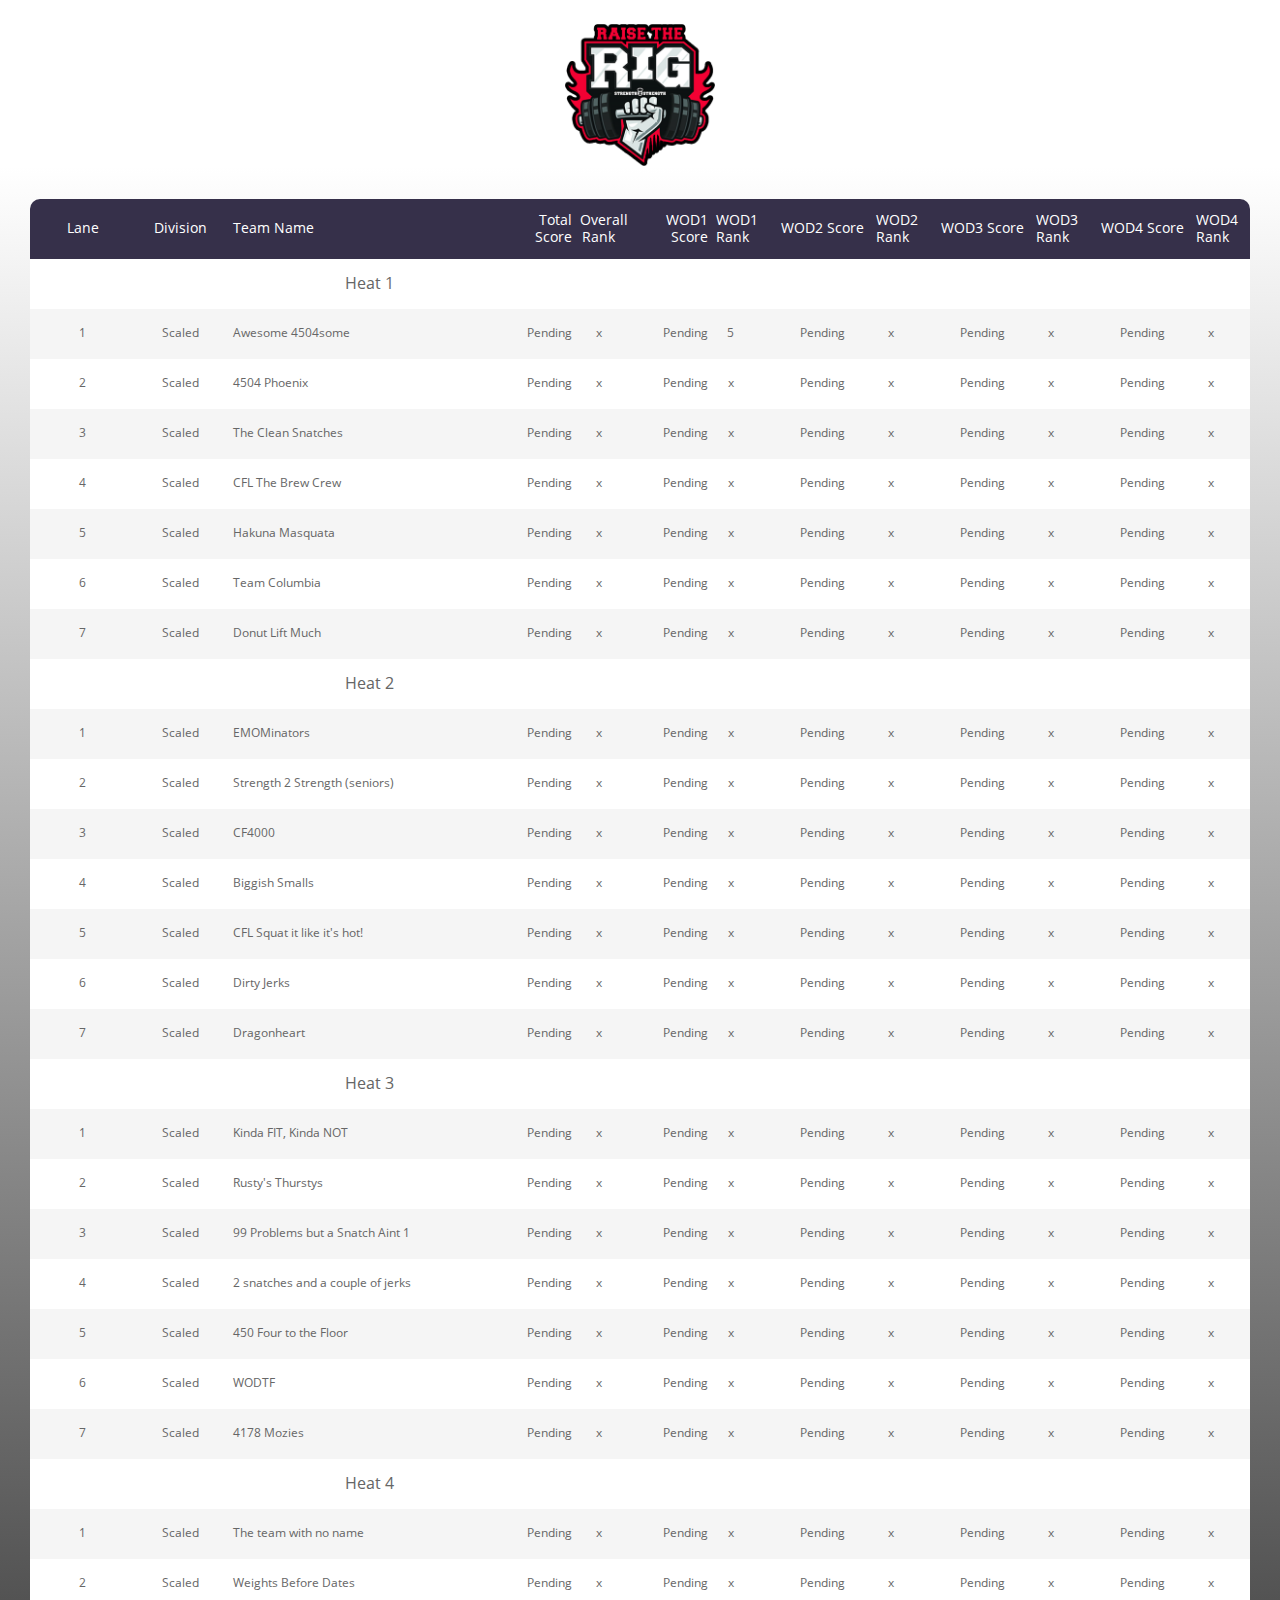
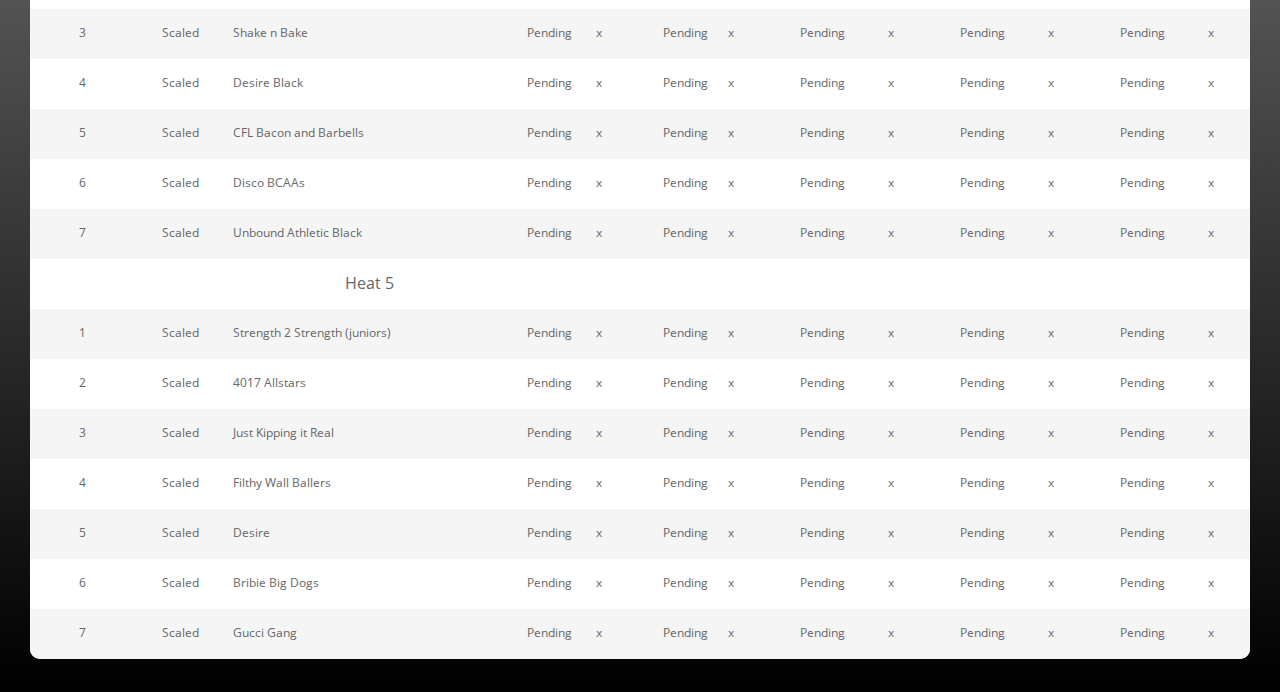
==== commit ebeab563: "test" ====
--- a/index.html
+++ b/index.html
@@ -69,7 +69,7 @@
 									<td class="column50r">Pending</td>
 									<td class="column50cr10">x</td>
 									<td class="column50r">Pending</td>
-									<td class="column20cr10">x</td>
+									<td class="column20cr10">5</td>
 									<td class="column50c">Pending</td>
 									<td class="column20cr10">x</td>
 									<td class="column50c">Pending</td>
